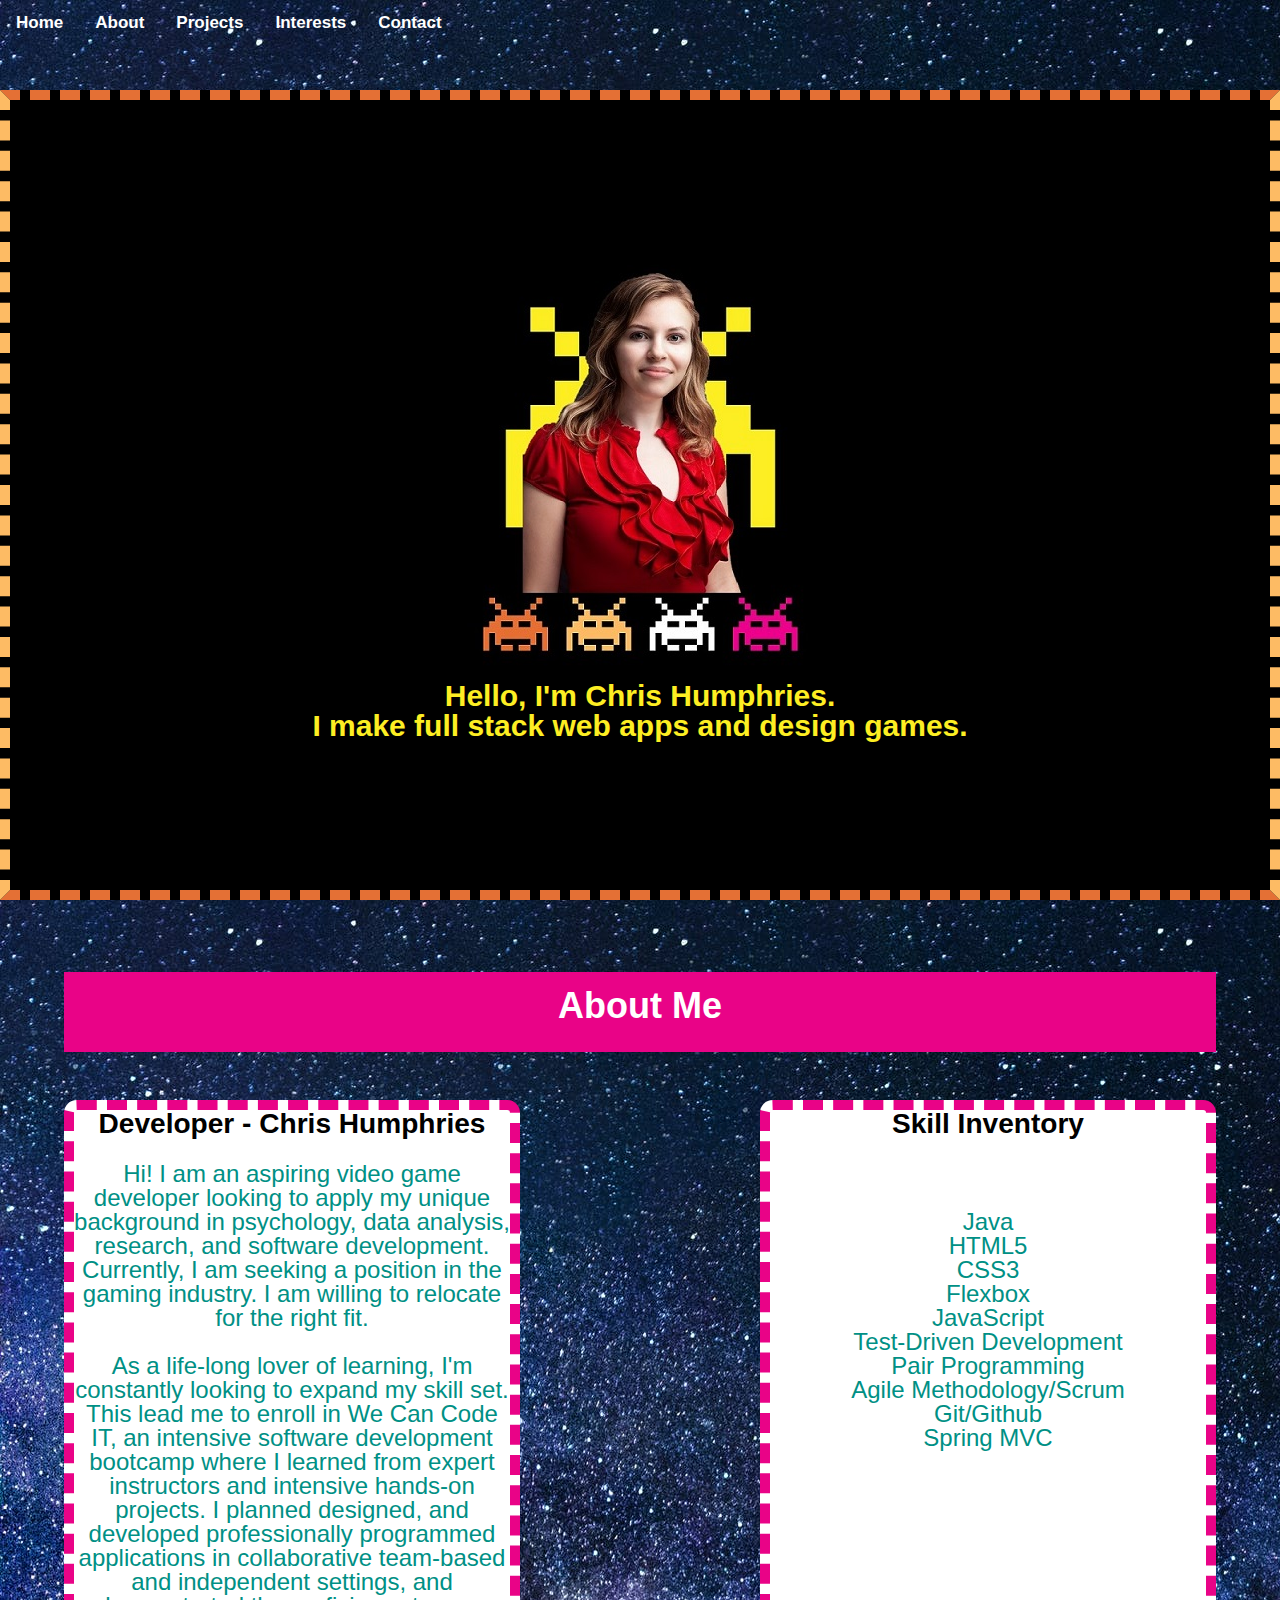
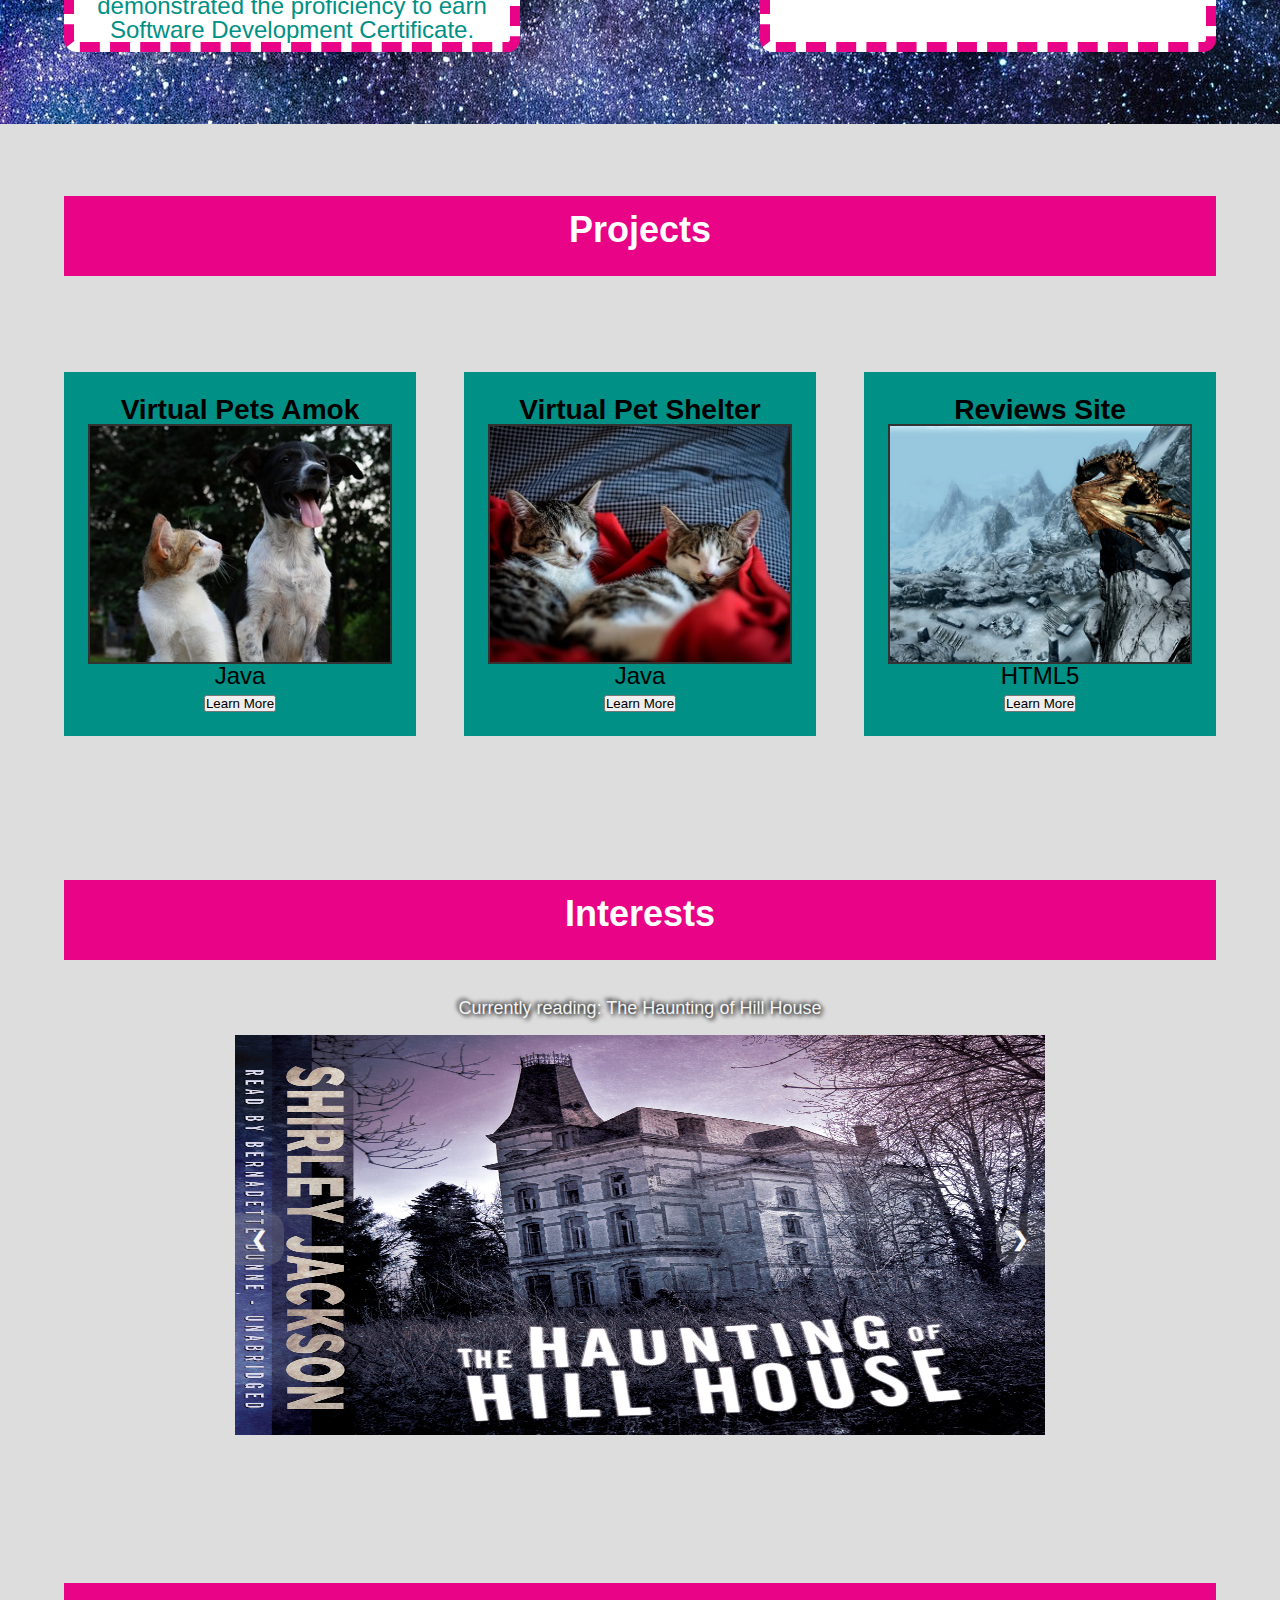
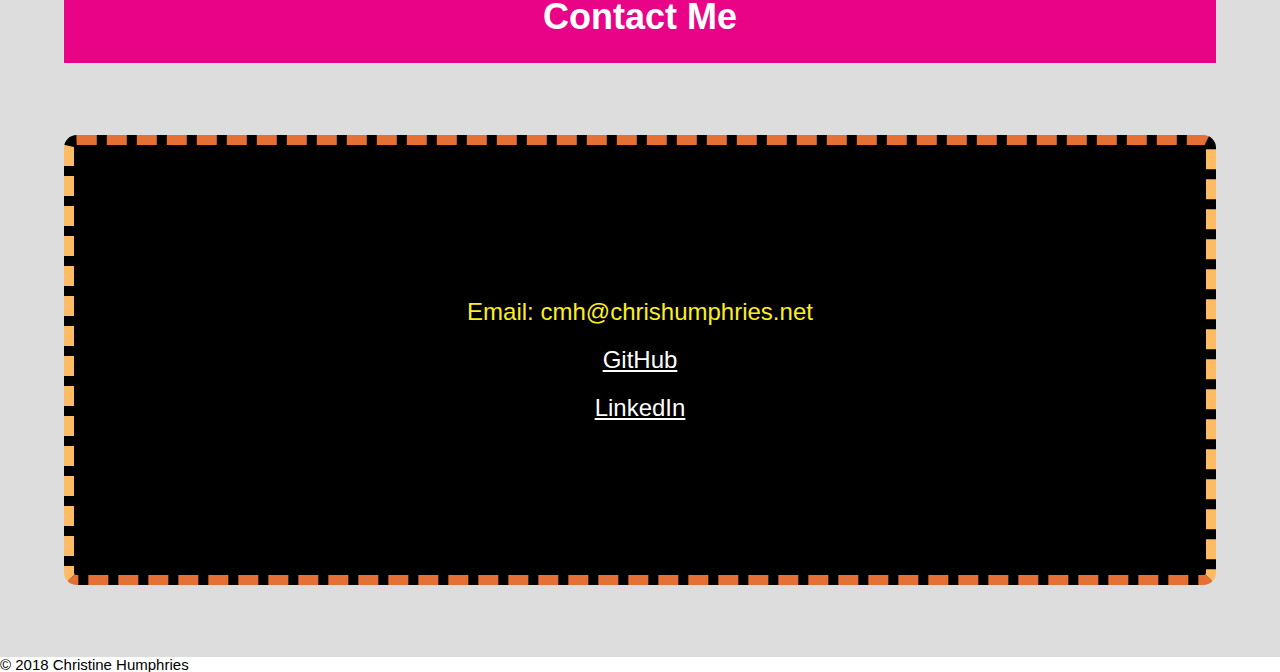
==== index.html @ 4d966447 "updates" ====
<!DOCTYPE html>
<html lang="en">

<head>

    <title>Chris Humphries Portfolio</title>

    <link rel="stylesheet" type="text/css" href="./style.css">
</head>

<body>
    <div class="container">
        <header>
            <img src="webpage/headshot.jpg">
            <h1>Hello, I'm Chris Humphries.</h1>
            <h1>I make full stack web apps and design games.</h1>
        </header>

        <main>

            <a name="aboutLink" /></a>
            <section id="aboutMe">
                <h2>About Me</h2>
                <div id="aboutGrid">
                    <div id="bio">
                        <h3>Developer - Chris Humphries</h3>
                        <br> Hi! I am an aspiring video game developer looking to apply my unique background in psychology, data
                        analysis, research, and software development. Currently, I am seeking a position in the gaming industry.
                        I am willing to relocate for the right fit.

                        <br>
                        <br> As a life-long lover of learning, I'm constantly looking to expand my skill set. This lead me to
                        enroll in We Can Code IT, an intensive software development bootcamp where I learned from expert
                        instructors and intensive hands-on projects. I planned designed, and developed professionally programmed
                        applications in collaborative team-based and independent settings, and demonstrated the proficiency
                        to earn Software Development Certificate.

                    </div>
                    <div id="currentSkills">
                        <h3>Skill Inventory</h3>

                        <br>
                        <br>
                        <br> Java
                        <br> HTML5
                        <br> CSS3
                        <br> Flexbox
                        <br> JavaScript
                        <br> Test-Driven Development
                        <br> Pair Programming
                        <br> Agile Methodology/Scrum
                        <br> Git/Github
                        <br> Spring MVC
                    </div>
                    

            </section>

            <a name="projectLink" /></a>
            <section id="myProjects">
                <h2>Projects</h2>
                <div id="projects">

                    <article>
                        <h3>Virtual Pets Amok</h3>
                        <img src="webpage/animals.jpg">
                        <span>Java</span>
                        <a href="https://github.com/cmhumphries7/virtual-pets-amok" target="_blank">
                            <button>Learn More</button>
                        </a>
                    </article>

                    <article>
                        <h3>Virtual Pet Shelter</h3>
                        <img src="webpage/cats.jpeg">
                        <span>Java</span>
                        <a href="https://github.com/cmhumphries7/virtual-pet-shelter" target="_blank">
                            <button>Learn More</button>
                        </a>
                    </article>

                    <article>
                        <h3>Reviews Site</h3>
                        <img src="webpage/dragon.png">
                        <span>HTML5</span>
                        <a href="https://github.com/cmhumphries7/reviews-site" target="_blank">
                            <button>Learn More</button>
                        </a>
                    </article>

                </div>
            </section>

            <a name="interestsLink" /></a>
            <section id="interests">
                <h2>Interests</h2>


                <div class="carousel-container">
                    <div id="carousel-frame"></div>


                    <!-- wrapper for slides -->
                    <div class="carouselImages">
                        <img src="webpage/reading.jpg">

                        <div class="text">Currently reading: The Haunting of Hill House
                        </div>

                    </div>

                    <div class="carouselImages">
                        <img src="webpage/playing.png">
                        <div class="text">Currently playing: Life is Strange
                        </div>
                    </div>

                    <div class="carouselImages">
                        <img src="webpage/coding.png">
                        <div class="text">Currently learning: Java, JavaScript, HTML5, and CSS
                        </div>
                    </div>

                    <a id="carousel-prev">&#10094;</a>
                    <a id="carousel-next">&#10095;</a>
                </div>

            </section>

            <a name="contactLink" /></a>
            <section id="contacts">
                <h2>Contact Me</h2>
                <div id="contact">
                    Email: cmh@chrishumphries.net
                    <br>
                    <br>
                    <a href="https://github.com/cmhumphries7">GitHub</a>
                    <br>
                    <a href="https://www.linkedin.com/in/christine-humphries/">LinkedIn</a>
                </div>
            </section>

        </main>

        <nav id="mainNav">
            <a href="#homeLink" class="active">Home</a>
            <a href="#aboutLink">About</a>
            <a href="#projectLink">Projects</a>
            <a href="#interestsLink">Interests</a>
            <a href="#contactLink">Contact</a>
            <a href="javascript:void(0);" class="icon" onclick="myFunction()">
                <i class="bars"></i>
            </a>
        </nav>

        <footer>

            <p> &copy 2018 Christine Humphries </p>
        </footer>


        </div>

        <script src='script.js'></script>

</body>

</html>
---- style.css ----
*{
    font-family: arial, sans-serif;
    padding: 0;
    margin: 0;
    line-height: 1em;
    
    box-sizing: border-box;
}

@font-face {
    font-family: PressStart2P;
    src: url(/fonts/PressStart2P.ttf);
}

.container {
    font-size: 15px;
    margin-top: 10vh;
    overflow-x: hidden;
    
}
header {
    background: black;
    height:90vh;
	
    color: #FDEE23;
    text-align: center;
    border-style: dashed;
    border-width: 10px;
    border-color: #E47035 #FDBB64;

    display:flex;
    flex-direction: column;
    justify-content: center;
    align-items: center;
}

@media screen and (max-width: 600px) {
    .topnav a:not(:first-child) {display: none;}
    .topnav a.icon {
        float: right;
        display: block;
    }
}

@media screen and (max-width: 600px) {
    .topnav.responsive {position: relative;}
    .topnav.responsive a.icon {
      position: absolute;
      right: 0;
      top: 0;
    }
    .topnav.responsive a {
      float: none;
      display: block;
      text-align: left;
    }

}


h1 {
    color: #FDEE23;
    text-align: center;
}



 h2 {
     background:#E90387;
    color: white;
    font-family: url(/fonts/PressStart2P.ttf);
    height: 5rem;
    width: 100vw;
    margin: 2rem auto;
    padding: 1rem 2rem;
    text-align: center;
}

h3 {
    text-align: center;
    color: #000;
}

.main {
    margin-top: 30px;
}

main section:nth-child(odd) {
    background-image: url("webpage/sky.jpeg");
    background-repeat: repeat-x;
    overflow: hidden;
}

main section:nth-child(even) {
    background: #ddd;
}

section {
    width: 100vw;
    min-height: 60vh;
    padding-top: 8vh;
    padding-bottom: 8vh;
    font-size: 1.5rem;
}

section > * {
    width: 90%;
	margin: 0 auto;
}

#aboutMe {
    display:flex;
    flex-direction: column;
    align-items: center;
    background-image: url("webpage/sky.jpeg");
    background-repeat: repeat-x;
    overflow: hidden;
}

#aboutGrid {
    display: grid;
    grid-template-columns: repeat(2, 1fr);
    grid-column-gap: 10em;
    margin-top: 2em;
}


#bio, #currentSkills {
    background-color: #ffffff;
    border: 10px dashed #E90387;
    color: #009085;
    border-radius: 1vw;
    text-align: center;
}

#myProjects {
    display: flex;
    flex-direction: column;
    align-items: center;
}  

#projects {
    display:grid;
    grid-template-columns: repeat(3, 1fr);
    grid-template-rows: auto;
    grid-column-gap: 2em;
    margin-top: 4em;

    position: relative;
    text-align: center;
}

#projects article {
    display: flex;
    flex-direction: column;
    align-items: center;
    background: #009085;
    padding: 1em;
} 

#projects article img {
    width: 100%;
    height: 15rem;
    object-fit: cover;
    border: 2px solid #333;
    opacity: 1;
}

#projects article h3 {
    top: -2em;
    left: 3em;
}

/* #projects article h3,
#projects article span, 
#projects article button {
    opacity: 0;
    
}  

#projects article:hover h3, span, button {
    opacity: 1;
    color: white;
   }

#projects * {
    transition: 0.5s;
}

#projects article:hover img {
    opacity: 0.3;
}

#project article:hover h3 {
    position: absolute;
    left:50%;
    top: -2em;


}*/
    

/* #projects button {
    display: inline-block;
}

    




#projects article h3, span, button {
   text-align: center;
}



#projects article:hover img {
     opacity: 0.3;
 }
 
#projects article:hover h3, span, button {
     opacity: 1;
     color: white;
    } */


    
#interests {
    display: flex;
    flex-direction: column;
    align-items: center;
}

.carousel-container {
    position: relative;
    max-width: 90vh;
    width: 80%;
    margin-top: 3vh;
    padding-top: 3rem;
}

.carousel-container img {
    width: 100%;
    height: 25rem;
    object-fit: fill;
}

.carouselImages {
    display: none;
}

#carousel-prev, #carousel-next {
    cursor: pointer;
    position: absolute;
    top: 50%;
    width: auto;
    padding: 16px;
    color: whitesmoke;
    background-color: rgba(137, 140, 141, 0.3);
    font-weight: bold;
    font-size: 20px;
    transition: 0.6s ease;
    
}

#carousel-prev {
    left: 0;
    border-radius: 0 1.8vh 1.8vh 0;
}

#carousel-next {
    right: 0;
    border-radius: 1.8vh 0 0 1.8vh;
}

#carousel-prev:hover, #carousel-next:hover {
    background-color: #5BE5C6;
}

.text {
    color: whitesmoke;
    font-size: 18px;
    padding: 8px 12px;
    position: absolute;
    top: 4px;
    width: 100%;
    text-align: center;
    text-shadow: 2px 2px 4px #000, -2px -2px 4px #000;
}



#contact {
    background-color: black;
    border-style: dashed;
    border-width: 10px;
    border-color: #E47035 #FDBB64;
    color: #FDEE23;;
    border-radius: 1vw;
    text-align: center;
    margin-top: 3em;

    padding: 1em;
    position: relative;
    height: 50vh;
    
    display: flex;
    flex-direction: column;
    justify-content: center;
    align-items: center;
    
    overflow: hidden; 
}



#contact a {
    color:white;
}

#mainNav {
    display: block;
    background-image: url("webpage/sky.jpeg");
    background-repeat: repeat-x;
    overflow: hidden;
    position: fixed;
    top: 0;
    height: 10vh;
    width: 100%;
}

#mainNav  a {
    float: left;
    display: block;
    color: white;
    text-align: center;
    padding: 14px 16px;
    text-decoration: none;
    font-weight: bold;
    font-size: 17px;
}

#mainNav::before:hover {
    background-color: #FDEE23;;
    color: black;
}

#mainNav.open::before {
    content: 'HIDE MENU';
    display: flex;
    justify-content: center;
    align-items: center; 
    background-color: #000;
}

#mainNav.open a {
    display: flex;
    justify-content: center;
    align-items: center;
    height: 3rem;
    background: #000;
}

#mainNav ::selection {
    color: inherit;
    background: transparent;
}

/* 
#mainNav  a:hover {
    background-color: #FDEE23;;
    color: black;
}

#mainNav  .icon {
    display: none;
} */
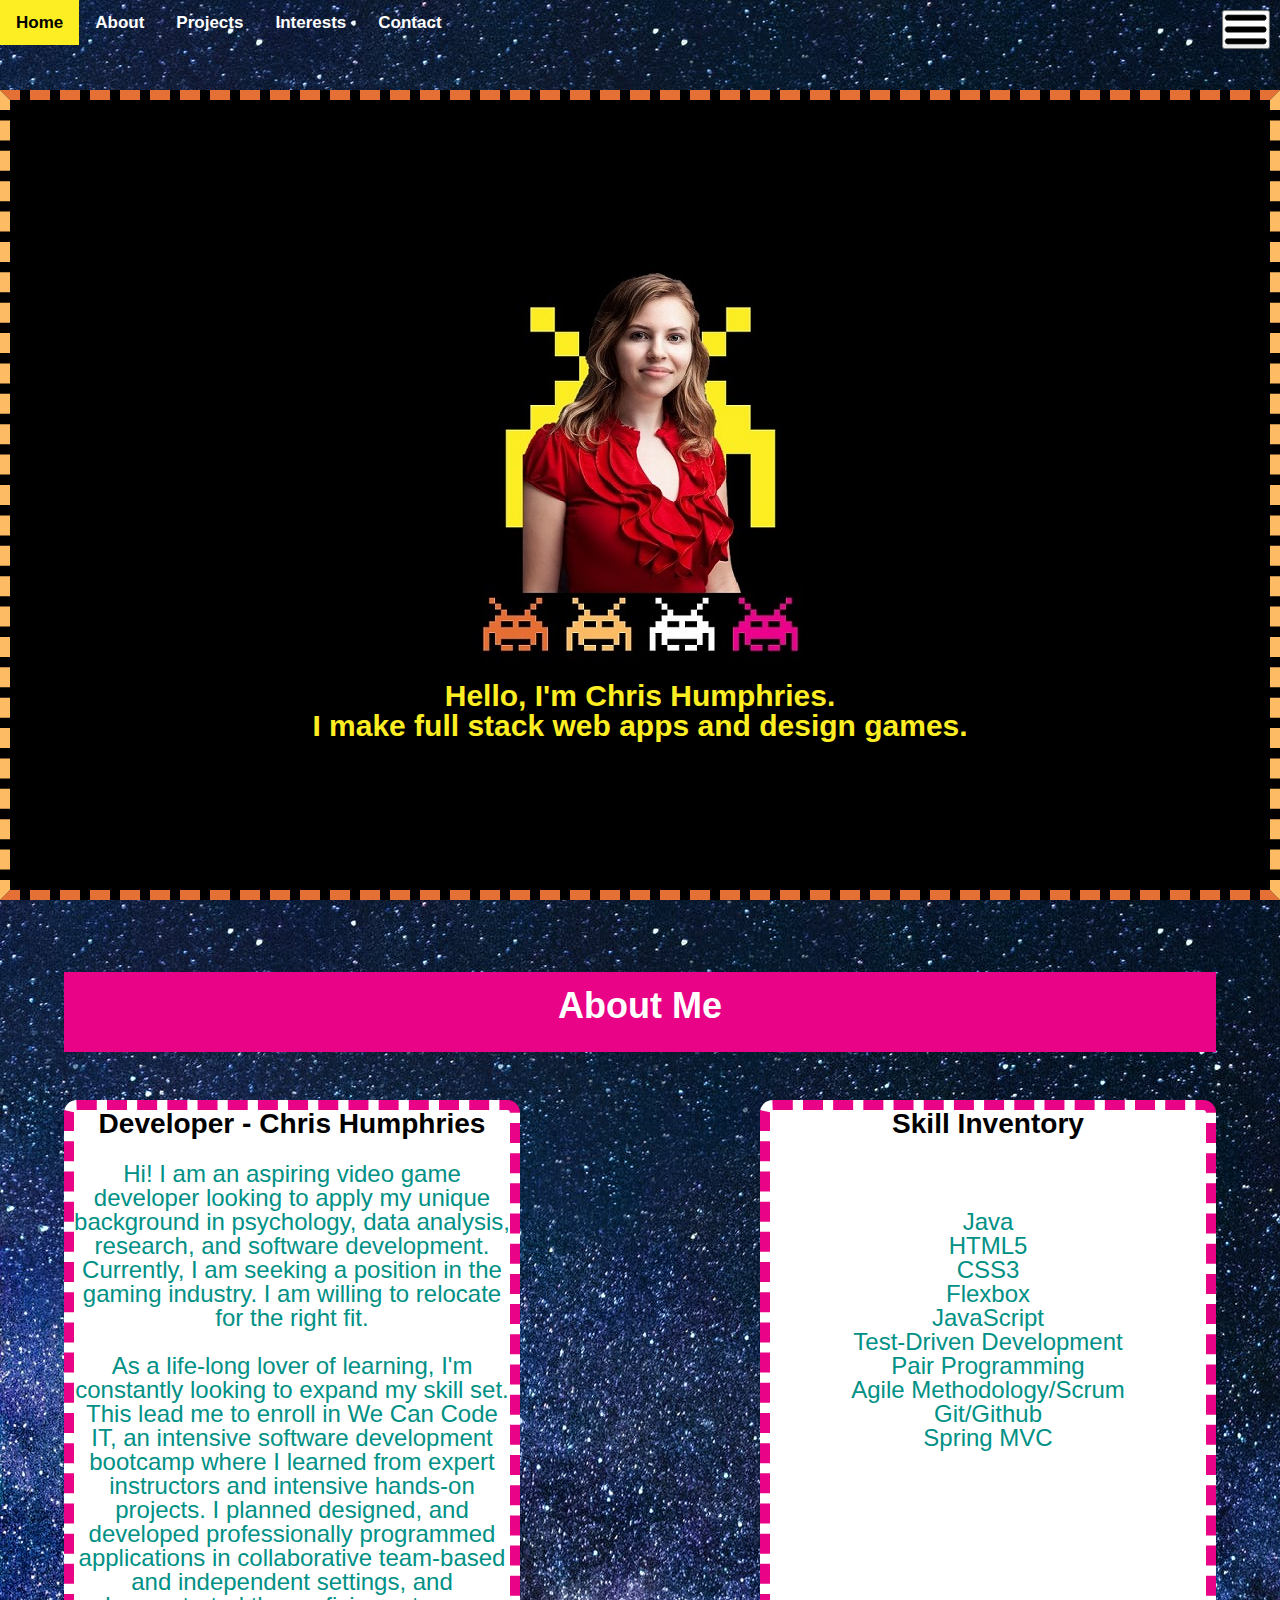
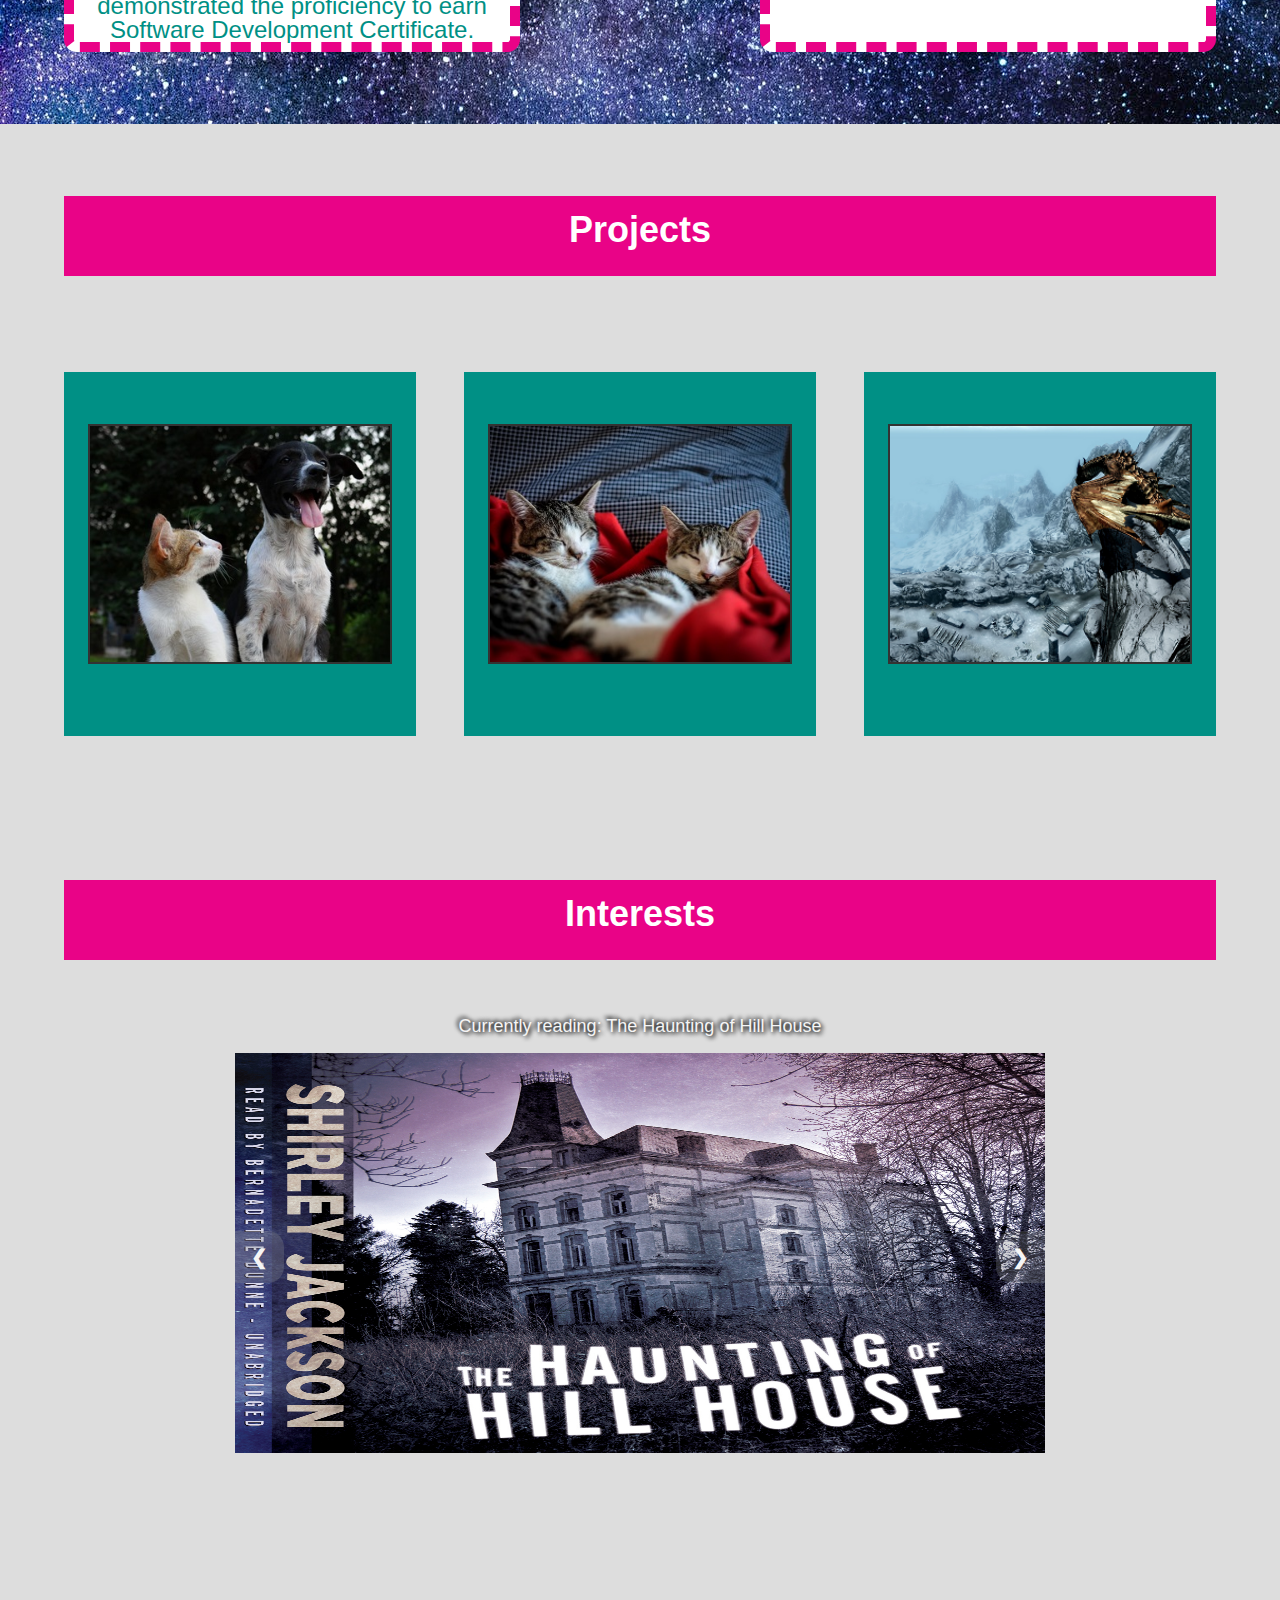
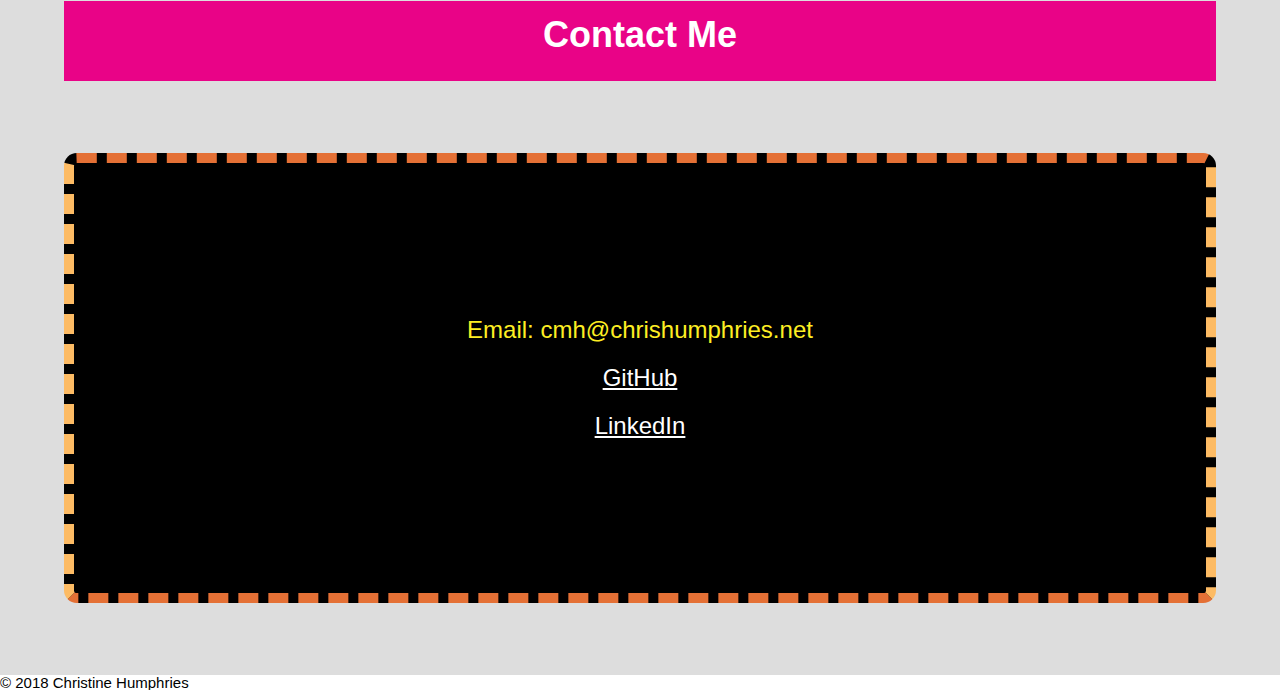
==== commit 8d3ccfcb: "updates to nav" ====
--- a/index.html
+++ b/index.html
@@ -6,10 +6,12 @@
     <title>Chris Humphries Portfolio</title>
 
     <link rel="stylesheet" type="text/css" href="./style.css">
+    
 </head>
 
 <body>
     <div class="container">
+        <a name="homeLink" /></a>
         <header>
             <img src="webpage/headshot.jpg">
             <h1>Hello, I'm Chris Humphries.</h1>
@@ -52,7 +54,7 @@
                         <br> Git/Github
                         <br> Spring MVC
                     </div>
-                    
+
 
             </section>
 
@@ -142,26 +144,46 @@
 
         </main>
 
-        <nav id="mainNav">
-            <a href="#homeLink" class="active">Home</a>
-            <a href="#aboutLink">About</a>
-            <a href="#projectLink">Projects</a>
-            <a href="#interestsLink">Interests</a>
-            <a href="#contactLink">Contact</a>
-            <a href="javascript:void(0);" class="icon" onclick="myFunction()">
-                <i class="bars"></i>
-            </a>
-        </nav>
+        <div id="navContainer">
+            <div>
+                <nav id="mainNav">
+                    <div id="navHome">
+                        <a href="#homeLink" class="active">Home</a>
+                    </div>
+                    <div id="navAboutMe">
+                        <a href="#aboutLink">About</a>
+                    </div>
+                    <div id="navProjects">
+                        <a href="#projectLink">Projects</a>
+                    </div>
+                    <div id="navInterests">
+                        <a href="#interestsLink">Interests</a>
+                    </div>
+                    <div id="navContact">
+                        <a href="#contactLink">Contact</a>
+                    </div>
+
+                    <div id="navToggleContainer">
+                        <button id="navToggleButton">
+                            <img src="webpage/dropdown.png" alt="dropdown">
+                        </button>
+                    </div>
+            </div>
+            </nav>
+        </div>
+
 
         <footer>
 
             <p> &copy 2018 Christine Humphries </p>
+            
         </footer>
 
 
         </div>
 
-        <script src='script.js'></script>
+        <script src="java/jquery-3.3.1.js"></script>
+        <script src="java/script.js"></script>
 
 </body>
 
--- a/style.css
+++ b/style.css
@@ -166,12 +166,8 @@
     opacity: 1;
 }
 
-#projects article h3 {
-    top: -2em;
-    left: 3em;
-}
-
-/* #projects article h3,
+
+#projects article h3,
 #projects article span, 
 #projects article button {
     opacity: 0;
@@ -181,7 +177,18 @@
 #projects article:hover h3, span, button {
     opacity: 1;
     color: white;
-   }
+}
+ #projects article:hover h3 {
+     padding-bottom: .5em;
+     }
+                
+#projects article:hover span {
+    padding-top: .5em;
+                    
+    } 
+ #projects article:hover button {
+    padding-top: .25em;
+    } 
 
 #projects * {
     transition: 0.5s;
@@ -189,40 +196,7 @@
 
 #projects article:hover img {
     opacity: 0.3;
-}
-
-#project article:hover h3 {
-    position: absolute;
-    left:50%;
-    top: -2em;
-
-
-}*/
-    
-
-/* #projects button {
-    display: inline-block;
-}
-
-    
-
-
-
-
-#projects article h3, span, button {
-   text-align: center;
-}
-
-
-
-#projects article:hover img {
-     opacity: 0.3;
- }
- 
-#projects article:hover h3, span, button {
-     opacity: 1;
-     color: white;
-    } */
+} 
 
 
     
@@ -236,7 +210,7 @@
     position: relative;
     max-width: 90vh;
     width: 80%;
-    margin-top: 3vh;
+    margin-top: 5vh;
     padding-top: 3rem;
 }
 
@@ -319,15 +293,20 @@
     color:white;
 }
 
-#mainNav {
-    display: block;
-    background-image: url("webpage/sky.jpeg");
-    background-repeat: repeat-x;
-    overflow: hidden;
+#navContainer {
+    display: grid;
     position: fixed;
     top: 0;
     height: 10vh;
     width: 100%;
+    background-image: url("webpage/sky.jpeg");
+    background-repeat: repeat-x;
+    overflow: hidden;
+}
+
+#main-nav{
+    display: block;
+    justify-content: space-between;
 }
 
 #mainNav  a {
@@ -339,44 +318,24 @@
     text-decoration: none;
     font-weight: bold;
     font-size: 17px;
-}
-
-#mainNav::before:hover {
+   
+}
+
+#mainNav a:hover {
     background-color: #FDEE23;;
     color: black;
 }
 
-#mainNav.open::before {
-    content: 'HIDE MENU';
-    display: flex;
-    justify-content: center;
-    align-items: center; 
-    background-color: #000;
-}
-
-#mainNav.open a {
-    display: flex;
-    justify-content: center;
-    align-items: center;
-    height: 3rem;
-    background: #000;
-}
-
-#mainNav ::selection {
-    color: inherit;
-    background: transparent;
-}
-
-/* 
-#mainNav  a:hover {
-    background-color: #FDEE23;;
-    color: black;
-}
-
-#mainNav  .icon {
-    display: none;
-} */
-
+ #navToggleContainer{
+    display: flex;
+    flex-direction: row-reverse;
+    
+}
+
+#navToggleButton{
+    margin-right: 10px;
+    margin-top:10px;
+} 
 
 
 
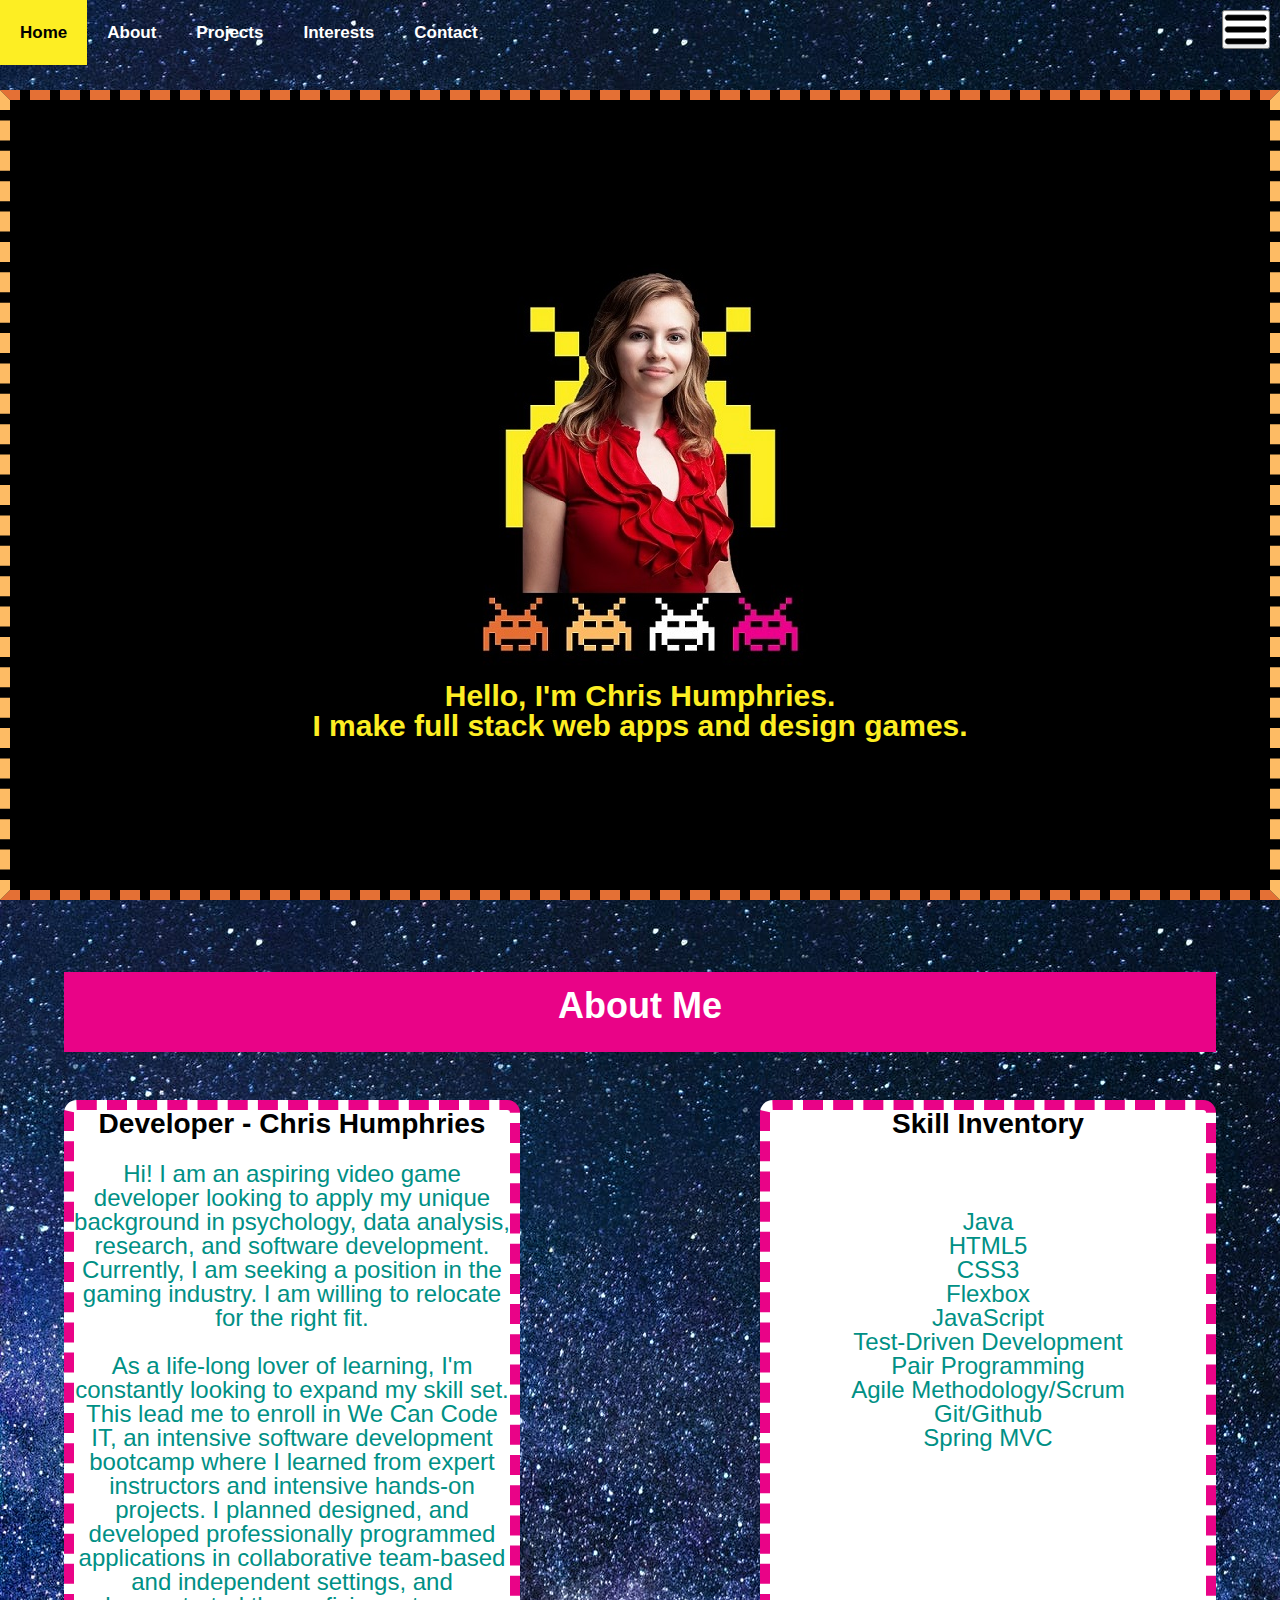
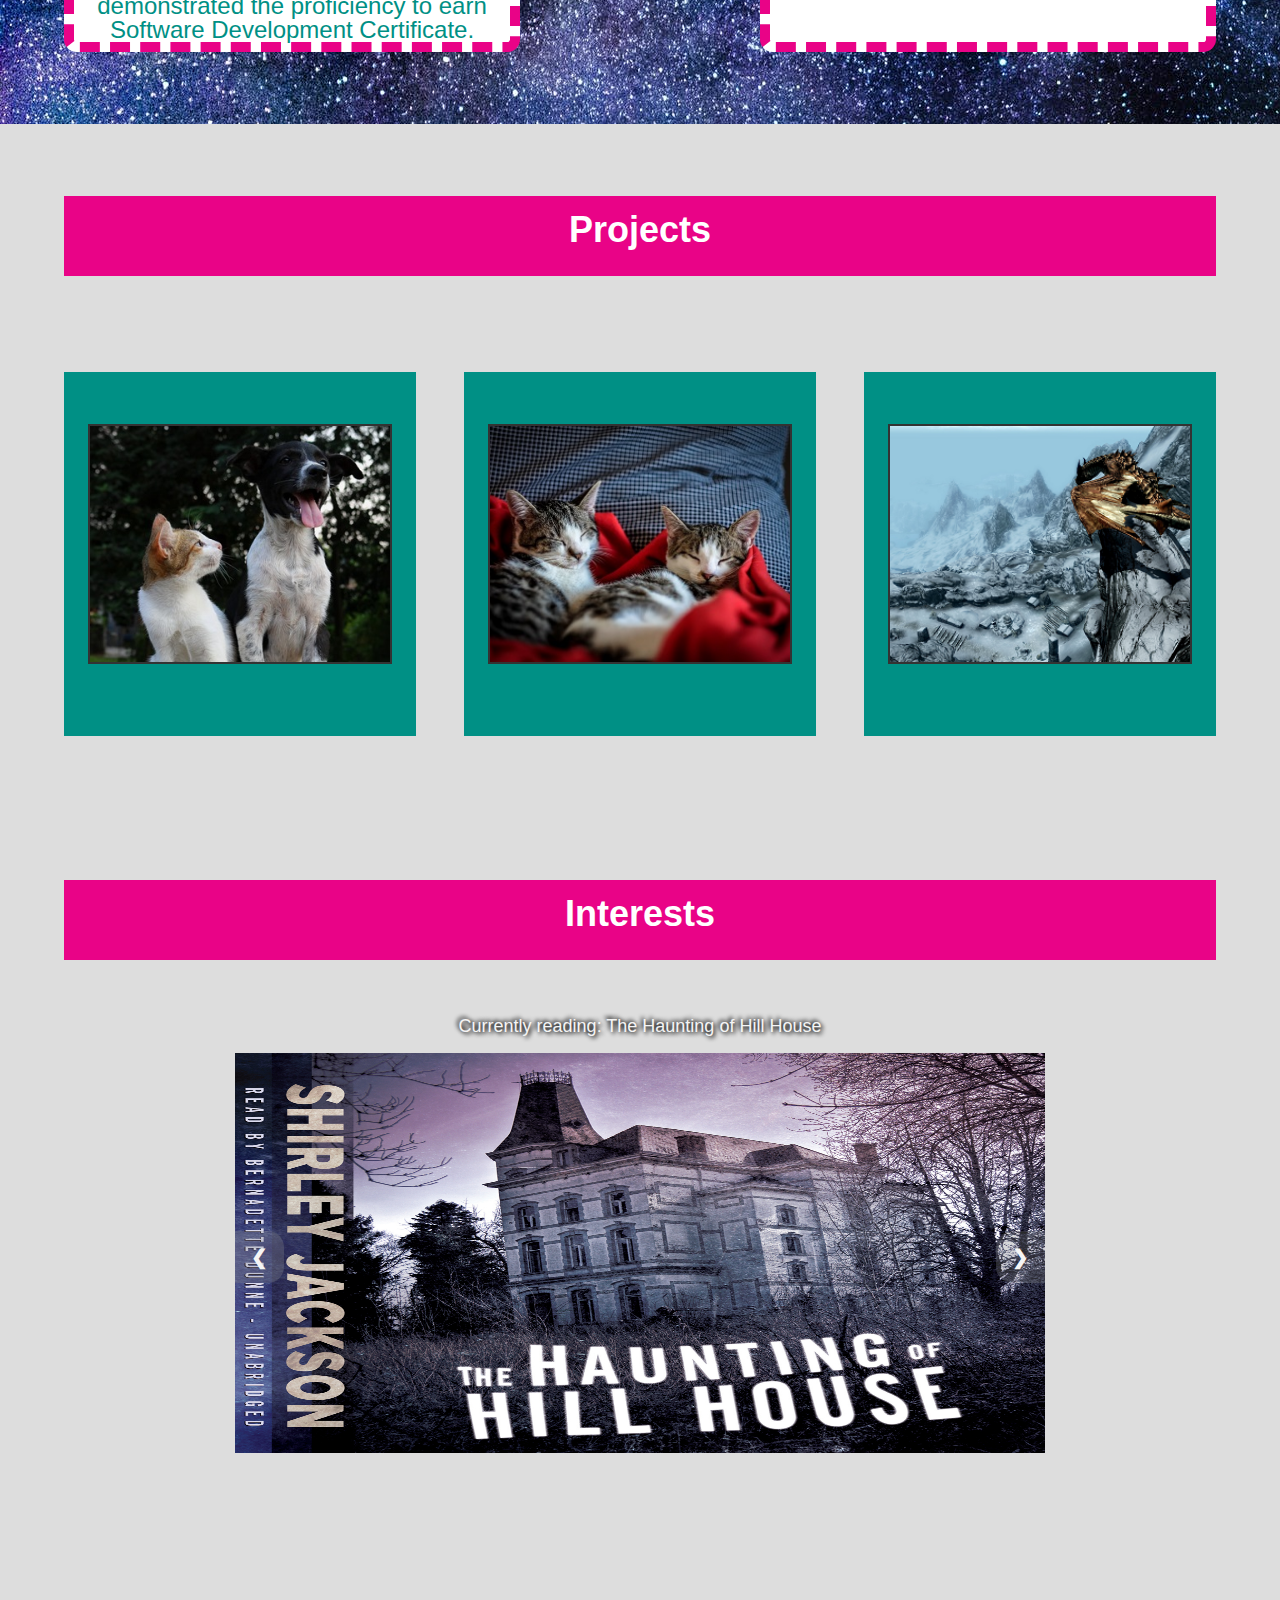
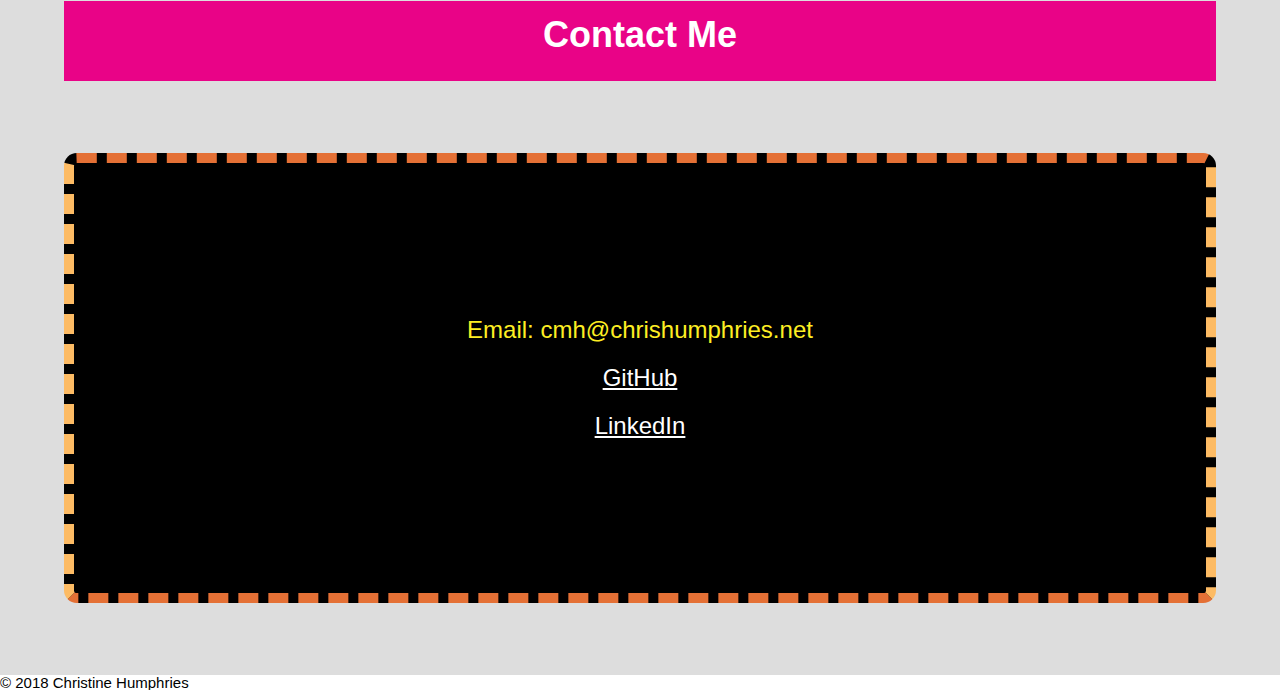
==== commit dbcac839: "updates to nav" ====
--- a/index.html
+++ b/index.html
@@ -6,7 +6,7 @@
     <title>Chris Humphries Portfolio</title>
 
     <link rel="stylesheet" type="text/css" href="./style.css">
-    
+
 </head>
 
 <body>
@@ -163,20 +163,20 @@
                         <a href="#contactLink">Contact</a>
                     </div>
 
-                    <div id="navToggleContainer">
-                        <button id="navToggleButton">
-                            <img src="webpage/dropdown.png" alt="dropdown">
-                        </button>
-                    </div>
+                </nav>
+                <div id="navToggleContainer">
+                    <button id="navToggleButton">
+                        <img src="webpage/dropdown.png" alt="dropdown">
+                    </button>
+                </div>
             </div>
-            </nav>
         </div>
 
 
         <footer>
 
             <p> &copy 2018 Christine Humphries </p>
-            
+
         </footer>
 
 
--- a/style.css
+++ b/style.css
@@ -314,7 +314,7 @@
     display: block;
     color: white;
     text-align: center;
-    padding: 14px 16px;
+    padding: 24px 20px;
     text-decoration: none;
     font-weight: bold;
     font-size: 17px;
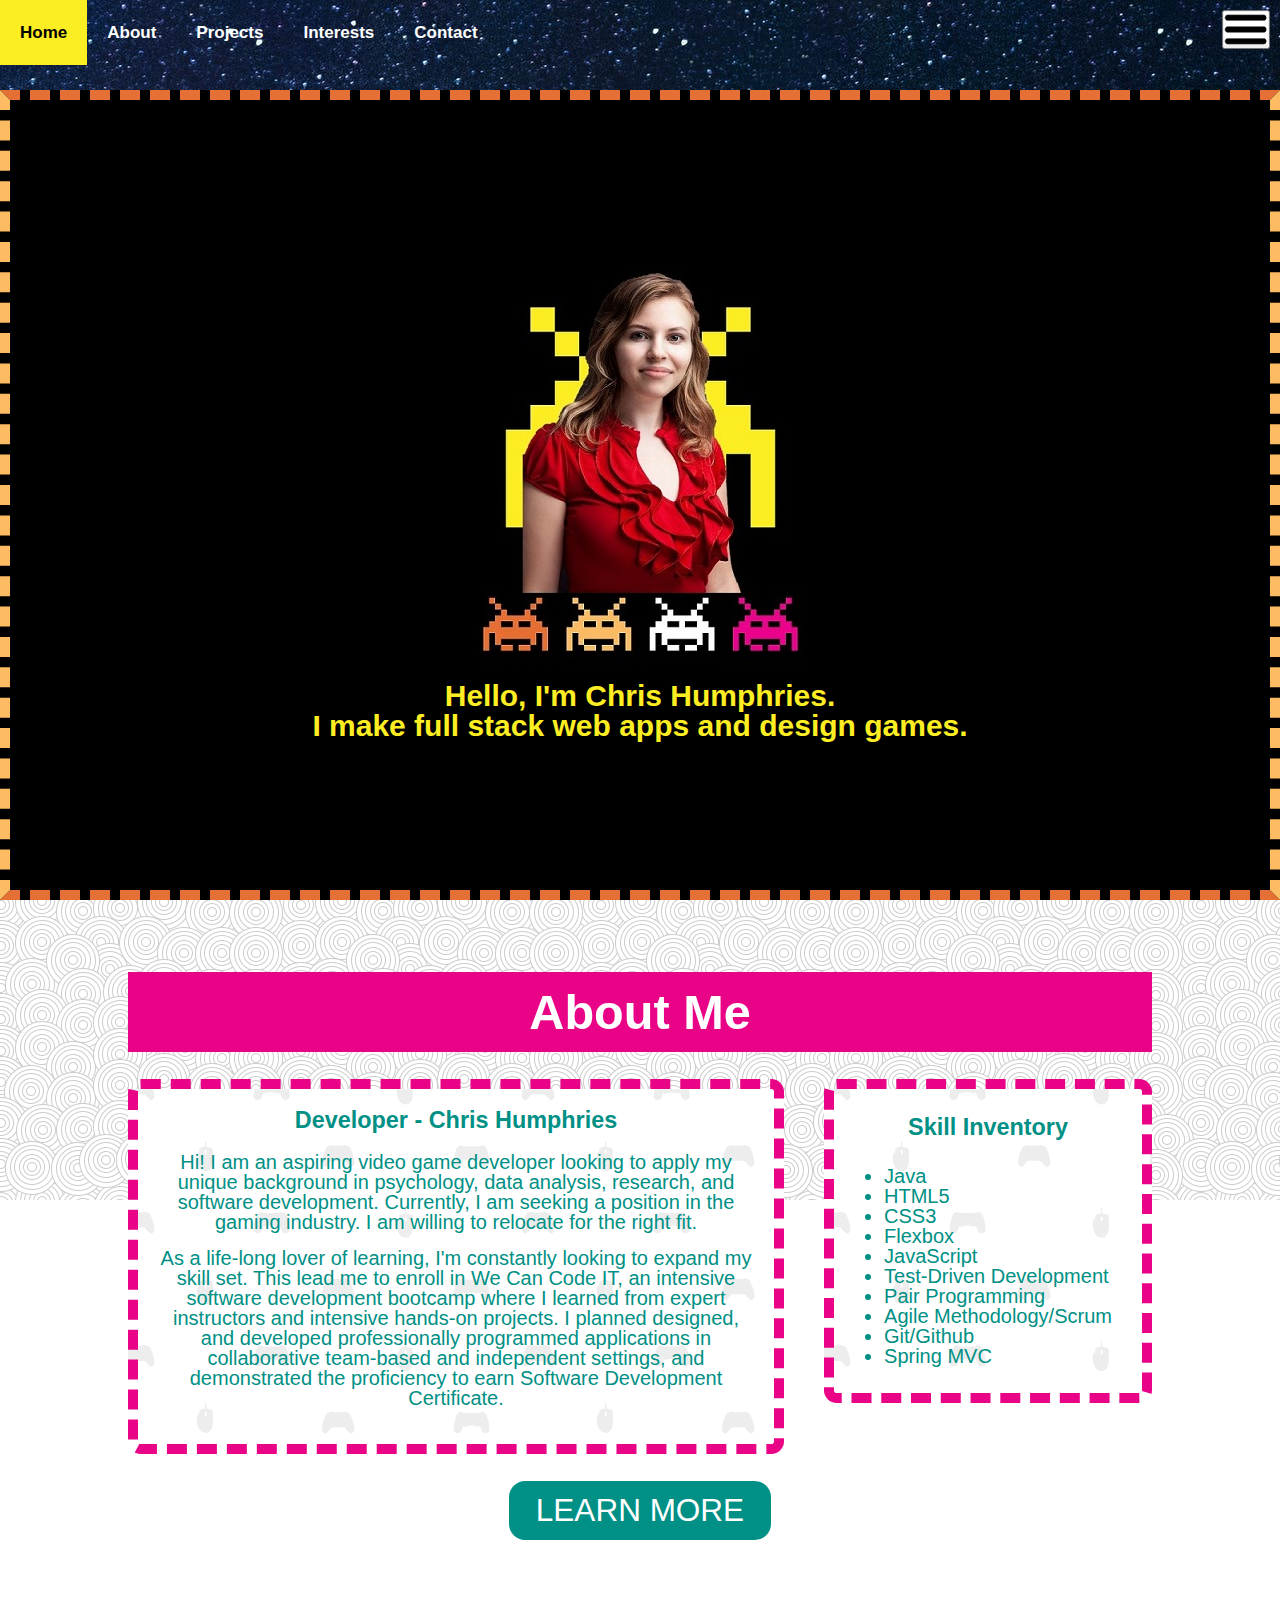
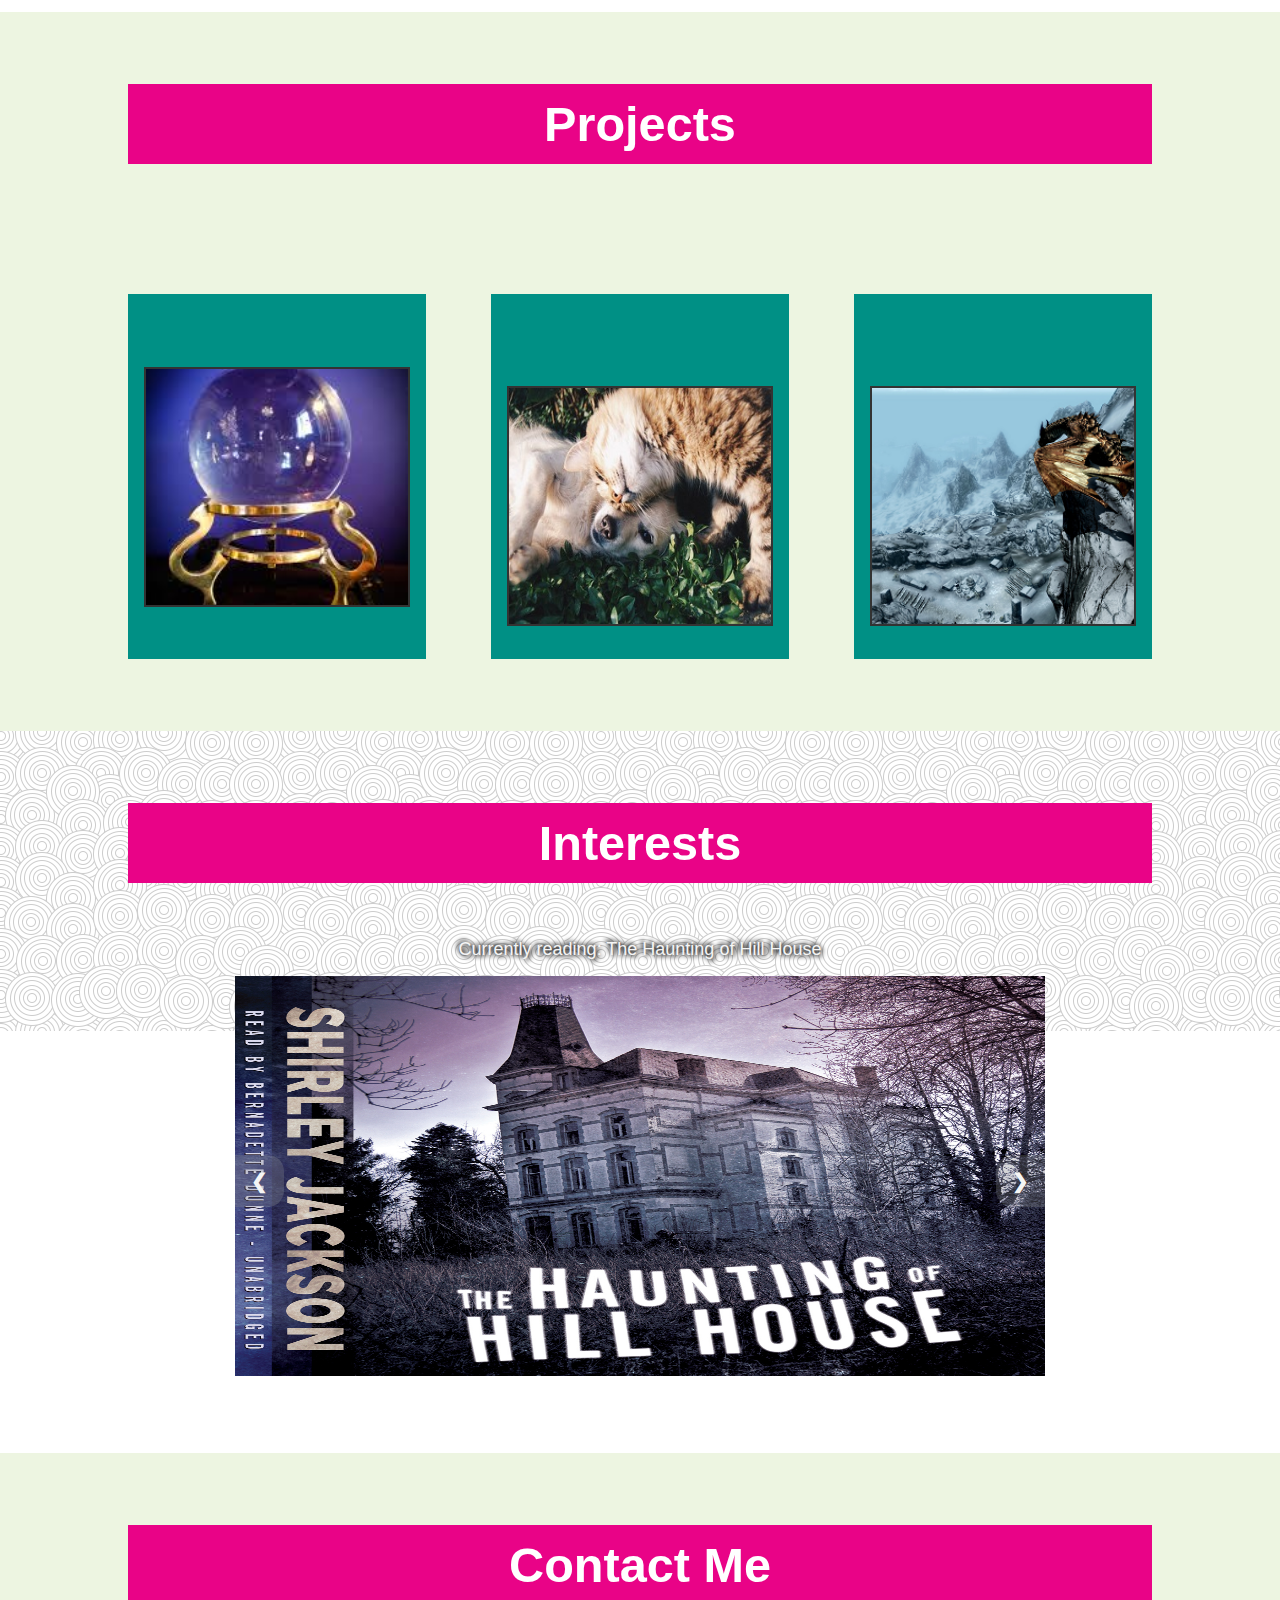
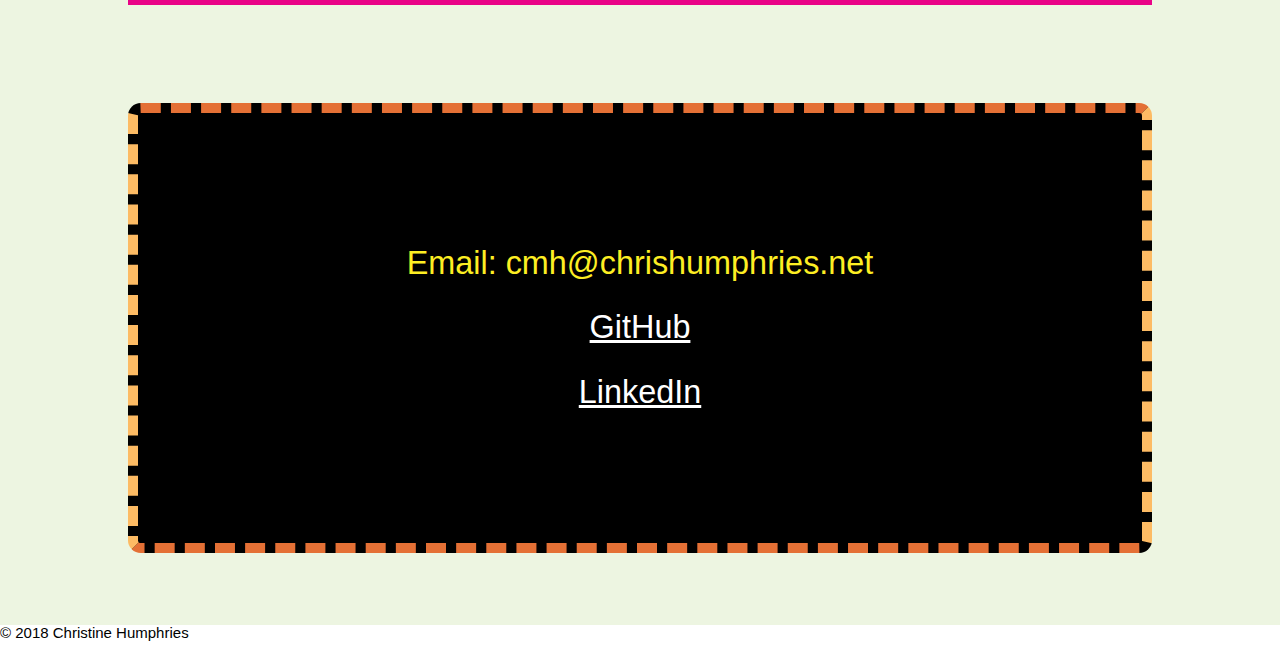
==== commit e70f7150: "js updated" ====
--- a/index.html
+++ b/index.html
@@ -7,12 +7,12 @@
 
     <link rel="stylesheet" type="text/css" href="./style.css">
 
+
 </head>
 
 <body>
     <div class="container">
-        <a name="homeLink" /></a>
-        <header>
+        <header id="home">
             <img src="webpage/headshot.jpg">
             <h1>Hello, I'm Chris Humphries.</h1>
             <h1>I make full stack web apps and design games.</h1>
@@ -20,80 +20,150 @@
 
         <main>
 
-            <a name="aboutLink" /></a>
-            <section id="aboutMe">
+            <section id="aboutMeSection">
                 <h2>About Me</h2>
-                <div id="aboutGrid">
+                <div id="aboutMeGrid">
                     <div id="bio">
                         <h3>Developer - Chris Humphries</h3>
-                        <br> Hi! I am an aspiring video game developer looking to apply my unique background in psychology, data
-                        analysis, research, and software development. Currently, I am seeking a position in the gaming industry.
-                        I am willing to relocate for the right fit.
-
                         <br>
-                        <br> As a life-long lover of learning, I'm constantly looking to expand my skill set. This lead me to
-                        enroll in We Can Code IT, an intensive software development bootcamp where I learned from expert
-                        instructors and intensive hands-on projects. I planned designed, and developed professionally programmed
-                        applications in collaborative team-based and independent settings, and demonstrated the proficiency
-                        to earn Software Development Certificate.
-
-                    </div>
+                        <p> Hi! I am an aspiring video game developer looking to apply my unique background in psychology, data
+                            analysis, research, and software development. Currently, I am seeking a position in the gaming
+                            industry. I am willing to relocate for the right fit.
+
+                        </p>
+                        <p> As a life-long lover of learning, I'm constantly looking to expand my skill set. This lead me to
+                            enroll in We Can Code IT, an intensive software development bootcamp where I learned from expert
+                            instructors and intensive hands-on projects. I planned designed, and developed professionally
+                            programmed applications in collaborative team-based and independent settings, and demonstrated
+                            the proficiency to earn Software Development Certificate.
+                        </p>
+                    </div>
+
+
+
+
                     <div id="currentSkills">
-                        <h3>Skill Inventory</h3>
-
-                        <br>
-                        <br>
-                        <br> Java
-                        <br> HTML5
-                        <br> CSS3
-                        <br> Flexbox
-                        <br> JavaScript
-                        <br> Test-Driven Development
-                        <br> Pair Programming
-                        <br> Agile Methodology/Scrum
-                        <br> Git/Github
-                        <br> Spring MVC
-                    </div>
-
-
-            </section>
-
-            <a name="projectLink" /></a>
+                        <div id="skills">
+                            <h3>Skill Inventory</h3>
+
+
+                            <ul>
+                                <li> Java</li>
+                                <li> HTML5</li>
+                                <li> CSS3</li>
+                                <li> Flexbox</li>
+                                <li> JavaScript</li>
+                                <li>Test-Driven Development</li>
+                                <li>Pair Programming</li>
+                                <li>Agile Methodology/Scrum</li>
+                                <li>Git/Github</li>
+                                <li>Spring MVC</li>
+
+                            </ul>
+
+                        </div>
+                    </div>
+                </div>
+
+                <!-- add model -->
+                <div id="learnMoreButton">
+                    <div id="modal-trigger">
+                        <span>LEARN MORE</span>
+                    </div>
+                </div>
+            </section>
+
+
             <section id="myProjects">
                 <h2>Projects</h2>
                 <div id="projects">
 
-                    <article>
+                    <article id="fortune">
+                        <h3>Fortune Teller</h3>
+                        <img src="webpage/future.jpg">
+                        <button id="modalBtn" class="button">Learn More</button>
+                        <div id="simpleModal" class="modal">
+                            <div class="modal-content">
+                                <div class="modal-header">
+                                    <span class="closeBtn">&times;</span>
+                                    <h3>Fortune Teller Project</h3>
+                                </div>
+                                <div class="modal-body">
+
+                                    <p>A console application that predicts the user's future depending on user input.
+                                    </p>
+                                    <p>Techology Used:</p>
+
+                                    <p>Java</p>
+                                    <a href="https://github.com/cmhumphries7/FortuneTeller">View on GitHub</a>
+
+                                </div>
+
+                            </div>
+                        </div>
+                    </article>
+
+                    <article id="petsAmok">
                         <h3>Virtual Pets Amok</h3>
-                        <img src="webpage/animals.jpg">
-                        <span>Java</span>
-                        <a href="https://github.com/cmhumphries7/virtual-pets-amok" target="_blank">
-                            <button>Learn More</button>
-                        </a>
+                        <img src="webpage/amok.jpeg">
+                        <button id="modalBtn2" class="button">Learn More</button>
+                        <div id="simpleModal2" class="modal2">
+                            <div class="modal-content">
+                                <div class="modal-header">
+                                    <span class="closeBtn2">&times;</span>
+                                    <h3>Virtual Pets Amok</h3>
+                                </div>
+                                <div class="modal-body">
+
+                                    <p>Develop a console application that allows a user to admit and adopt virtual pets, take
+                                        care of pet needs, and implements a game tick function.</p>
+                                    <p>Techology Used:</p>
+
+                                    <p>Java</p>
+
+                                    <a href="https://github.com/cmhumphries7/virtual-pets-amok">View on GitHub
+                                    </a>
+                                </div>
+
+                            </div>
+                        </div>
+
                     </article>
 
-                    <article>
-                        <h3>Virtual Pet Shelter</h3>
-                        <img src="webpage/cats.jpeg">
-                        <span>Java</span>
-                        <a href="https://github.com/cmhumphries7/virtual-pet-shelter" target="_blank">
-                            <button>Learn More</button>
-                        </a>
+                    <article id="fullStack">
+                        <h3>Full-stack Reviews Site</h3>
+                        <img src="webpage/dragon.png">
+                        <button id="modalBtn3" class="button">Learn More</button>
+                        <div id="simpleModal3" class="modal3">
+                            <div class="modal-content">
+                                <div class="modal-header">
+                                    <span class="closeBtn3">&times;</span>
+                                    <h3>Full-stack Reviews Site</h3>
+                                </div>
+                                <div class="modal-body">
+
+                                    <p>A video game review sites that provides reviews for various categories of games.
+                                    </p>
+                                    <p>Techology Used:</p>
+                                    <p>Java</p>
+                                    <p>Spring MVC</p>
+                                    <p>JPA</p>
+                                    <p>Thymeleaf</p>
+                                    <p>HTML</p>
+                                    <p>CSS/Flexbox/Grid</p>
+
+                                    <a href="https://github.com/cmhumphries7/full-stack-reviews-site">View on GitHub</a>
+                                </div>
+
+                            </div>
+                        </div>
+
                     </article>
 
-                    <article>
-                        <h3>Reviews Site</h3>
-                        <img src="webpage/dragon.png">
-                        <span>HTML5</span>
-                        <a href="https://github.com/cmhumphries7/reviews-site" target="_blank">
-                            <button>Learn More</button>
-                        </a>
-                    </article>
-
-                </div>
-            </section>
-
-            <a name="interestsLink" /></a>
+                </div>
+            </section>
+
+
             <section id="interests">
                 <h2>Interests</h2>
 
@@ -129,7 +199,7 @@
 
             </section>
 
-            <a name="contactLink" /></a>
+
             <section id="contacts">
                 <h2>Contact Me</h2>
                 <div id="contact">
@@ -148,19 +218,19 @@
             <div>
                 <nav id="mainNav">
                     <div id="navHome">
-                        <a href="#homeLink" class="active">Home</a>
+                        <a href="#home" class="active">Home</a>
                     </div>
                     <div id="navAboutMe">
-                        <a href="#aboutLink">About</a>
+                        <a href="#aboutMeSection">About</a>
                     </div>
                     <div id="navProjects">
-                        <a href="#projectLink">Projects</a>
+                        <a href="#myProjects">Projects</a>
                     </div>
                     <div id="navInterests">
-                        <a href="#interestsLink">Interests</a>
+                        <a href="#interests">Interests</a>
                     </div>
                     <div id="navContact">
-                        <a href="#contactLink">Contact</a>
+                        <a href="#contacts">Contact</a>
                     </div>
 
                 </nav>
@@ -178,12 +248,30 @@
             <p> &copy 2018 Christine Humphries </p>
 
         </footer>
-
-
+        <div id="backdrop">
+            <div id="modal">
+                <div id="modalTitle">
+                    <h4>Work Experience</h4>
+                    <a>Close</a>
+                </div>
+                <div id="modal-content">
+                    <p id="modalContent1">Highly motivated software developer, specializing in video game design. Fully trained within an Agile
+                        project framework, practical experience of coding in a full-stack environment, web design, and test-driven
+                        development. Graduate of We Can Code IT, an intensive software development bootcamp.
+                    </p>
+                    <p id="modalContent2">Previously employed as an Anti-Money Laundering Investigator, requiring strong analytical skills, implementing
+                        creative problem solving - often to technical challenges - and collaborating across various teams
+                        and departments to produce timely, well-researched risk analyses. </p>
+                </div>
+            </div>
         </div>
 
-        <script src="java/jquery-3.3.1.js"></script>
-        <script src="java/script.js"></script>
+
+
+    </div>
+
+    <script src="java/jquery-3.3.1.js"></script>
+    <script src="java/script.js"></script>
 
 </body>
 
--- a/style.css
+++ b/style.css
@@ -7,26 +7,35 @@
     box-sizing: border-box;
 }
 
-@font-face {
-    font-family: PressStart2P;
-    src: url(/fonts/PressStart2P.ttf);
-}
+:root {
+    --highlightColor: #FDEE23;
+    --borderColor: #E47035;
+    --borderColor2: #FDBB64; 
+    --headerColor: #E90387;
+    --textColor: #009085;
+}
+
+
 
 .container {
     font-size: 15px;
     margin-top: 10vh;
-    overflow-x: hidden;
-    
-}
+    overflow-x: hidden; 
+}
+
+body.modal-open {
+    overflow: hidden;
+}
+
 header {
     background: black;
     height:90vh;
 	
-    color: #FDEE23;
+    color: var(--highlightColor);
     text-align: center;
     border-style: dashed;
     border-width: 10px;
-    border-color: #E47035 #FDBB64;
+    border-color: var(--borderColor) var(--borderColor2);
 
     display:flex;
     flex-direction: column;
@@ -59,14 +68,14 @@
 
 
 h1 {
-    color: #FDEE23;
+    color: var(--highlightColor);
     text-align: center;
 }
 
 
 
  h2 {
-     background:#E90387;
+     background:var(--headerColor);
     color: white;
     font-family: url(/fonts/PressStart2P.ttf);
     height: 5rem;
@@ -76,6 +85,10 @@
     text-align: center;
 }
 
+p {
+    margin: 0 0 1rem;
+}
+
 h3 {
     text-align: center;
     color: #000;
@@ -84,78 +97,131 @@
 .main {
     margin-top: 30px;
 }
-
-main section:nth-child(odd) {
-    background-image: url("webpage/sky.jpeg");
-    background-repeat: repeat-x;
-    overflow: hidden;
-}
-
-main section:nth-child(even) {
-    background: #ddd;
-}
-
 section {
     width: 100vw;
     min-height: 60vh;
     padding-top: 8vh;
     padding-bottom: 8vh;
-    font-size: 1.5rem;
+    font-size: 3.6vh;
 }
 
 section > * {
-    width: 90%;
+    max-width: 135vh;
+    width: 80%;
 	margin: 0 auto;
 }
 
-#aboutMe {
-    display:flex;
-    flex-direction: column;
-    align-items: center;
-    background-image: url("webpage/sky.jpeg");
+section ul {
+    padding-left: 1em;
+}
+main section:nth-child(odd) {
+    background-image: url("webpage/swirl_pattern.png");
     background-repeat: repeat-x;
     overflow: hidden;
 }
 
-#aboutGrid {
+main section:nth-child(even) {
+    background: #EDF5E1;
+}
+
+
+
+#aboutMeSection {
+    display: flex;
+    flex-direction: column;
+    align-items: center;
+}
+
+#aboutMeGrid {
     display: grid;
-    grid-template-columns: repeat(2, 1fr);
-    grid-column-gap: 10em;
-    margin-top: 2em;
-}
-
+    margin: 3vh 0;
+    grid-column-gap: 40px;
+    grid-template-columns: 2fr 1fr;
+   
+}
 
 #bio, #currentSkills {
-    background-color: #ffffff;
-    border: 10px dashed #E90387;
-    color: #009085;
+    background-image: url("webpage/gaming-pattern.png");
+    background-repeat: repeat-x;
+    overflow: hidden;
+    border: 10px dashed var(--headerColor);
+    color: var(--textColor);
+    font-size: 20px;
     border-radius: 1vw;
-    text-align: center;
-}
-
-#myProjects {
-    display: flex;
-    flex-direction: column;
-    align-items: center;
-}  
+    
+    padding-top: 3vh;
+}
+
+#bio h3, #currentSkills h3 {
+    color: var(--textColor);
+}
+
+#bio {
+    grid-row-start: 1;
+    grid-row-end: 3;
+    text-align: center;
+
+    padding: 1em;
+   
+}
+
+#currentSkills {
+    display:flex;
+    justify-content: center;
+    padding-bottom: 3vh;
+    
+}
+
+#currentSkills h3 {
+    padding-bottom: 3vh;
+}
+
+
+#learnMoreButton {
+    display: flex;
+    justify-content: center;
+    align-items: center;
+}
+
+#learnMoreButton div {
+    display: flex;
+    justify-content: center;
+    align-items: center;
+    padding: 1.5vh 3vh;
+    background: var(--textColor);
+    border: 0;
+    border-radius: 1.8vh;
+    transition: 0.2s;
+    cursor: pointer;
+    color: white;
+    font-size: 3.5vh;
+}
+
+#learnMoreButton div:hover {
+    color: #fff;
+    background: var(--highlightColor);
+}
+
+/* projects section */
+
 
 #projects {
     display:grid;
     grid-template-columns: repeat(3, 1fr);
-    grid-template-rows: auto;
     grid-column-gap: 2em;
     margin-top: 4em;
+}
+
+#projects article {
+    display: flex;
+    flex-direction: column;
+    justify-content: center;
+    align-items: center;
+    background: var(--textColor);
+    padding: .5em .5em;
 
     position: relative;
-    text-align: center;
-}
-
-#projects article {
-    display: flex;
-    flex-direction: column;
-    align-items: center;
-    background: #009085;
-    padding: 1em;
+    overflow: hidden;
 } 
 
 #projects article img {
@@ -167,28 +233,42 @@
 }
 
 
-#projects article h3,
-#projects article span, 
-#projects article button {
+
+#projects article:hover h3,
+#projects article:hover button { 
+    color: white;
+    padding: .5em;
+}
+
+#projects article h3 {
     opacity: 0;
-    
-}  
-
-#projects article:hover h3, span, button {
+    top: .5em;
+  }
+ 
+
+  #projects article button {
+    opacity: 0;
+    bottom: .5em;
+  }
+
+#projects article:hover h3 {
     opacity: 1;
-    color: white;
-}
- #projects article:hover h3 {
-     padding-bottom: .5em;
-     }
-                
-#projects article:hover span {
-    padding-top: .5em;
-                    
-    } 
- #projects article:hover button {
-    padding-top: .25em;
-    } 
+    top: .25em;
+  }
+
+
+  #projects article:hover button {
+    opacity: 1;
+    margin: 0 auto;
+
+    padding: 1.5vh 3vh;
+    background: var(--headerColor);
+    border: 0;
+    border-radius: 1.8vh;
+    transition: 0.2s;
+    cursor: pointer;
+  }
+
 
 #projects * {
     transition: 0.5s;
@@ -198,7 +278,130 @@
     opacity: 0.3;
 } 
 
-
+/* project modal */
+
+.modal{
+    display:none;
+    position: fixed;
+    z-index:1;
+    left: 0;
+    top:0;
+    height: 100%;
+    width:100%;
+    overflow: auto;
+    background-color: rgba(0,0,0,0.5);
+    padding: 3vh 3vh;
+    border-radius: 3vh;
+    box-shadow: 0 0 5px 5px #333;
+  }
+ 
+  .modal-content{
+    background-image: url("webpage/gaming-pattern.png");
+    background-repeat: repeat-x, repeat-y;
+    overflow: hidden;
+    margin: 20% auto;
+    width:50%;
+    box-shadow: 0 5px 8px 0 rgba(0,0,0,0.2),0 7px 20px 0 rgba(0,0,0,0.17);
+    animation-name:modalopen;
+    animation-duration:1s;
+  }
+  
+  .modal-header h2{
+    margin:0;
+    position: fixed;
+  }
+  
+  .modal-header{
+    background:var(--textColor);
+    padding:7px;
+    color:#fff;
+  }
+  
+  .modal-body{
+    padding:60px 60px;
+    text-align: center;
+  }
+
+
+  
+  
+  .closeBtn{
+    color:#ccc;
+    float: right;
+    font-size:30px;
+    color:#fff;
+  }
+  
+  .closeBtn:hover,.closeBtn:focus{
+    color:#000;
+    text-decoration: none;
+    cursor:pointer;
+  }
+  
+  @keyframes modalopen{
+    from{ opacity: 0}
+    to {opacity: 1}
+  }
+  
+  /*controls pop up modal2 styling*/
+  .modal2{
+    display:none;
+    position: fixed;
+    z-index:1;
+    left: 0;
+    top:0;
+    height: 100%;
+    width:100%;
+    overflow: auto;
+    background-color: rgba(0,0,0,0.5);
+    padding: 3vh 3vh;
+    border-radius: 3vh;
+    box-shadow: 0 0 5px 5px #333;
+  }
+  
+  
+  .closeBtn2{
+    color:#ccc;
+    float: right;
+    font-size:30px;
+    color:#fff;
+  }
+  
+  .closeBtn2:hover,.closeBtn2:focus{
+    color:#000;
+    text-decoration: none;
+    cursor:pointer;
+  }
+  
+  /*controls pop up modal3 styling*/
+  .modal3{
+    display:none;
+    position: fixed;
+    z-index:1;
+    left: 0;
+    top:0;
+    height: 100%;
+    width:100%;
+    overflow: auto;
+    background-color: rgba(0,0,0,0.5);
+    padding: 3vh 3vh;
+    border-radius: 3vh;
+    box-shadow: 0 0 5px 5px #333;
+  }
+  
+  
+  .closeBtn3{
+    color:#ccc;
+    float: right;
+    font-size:30px;
+    color:#fff;
+  }
+  
+  .closeBtn3:hover,.closeBtn3:focus{
+    color:#000;
+    text-decoration: none;
+    cursor:pointer;
+  }
     
 #interests {
     display: flex;
@@ -269,8 +472,8 @@
     background-color: black;
     border-style: dashed;
     border-width: 10px;
-    border-color: #E47035 #FDBB64;
-    color: #FDEE23;;
+    border-color: var(--borderColor) var(--borderColor2);
+    color: var(--highlightColor);
     border-radius: 1vw;
     text-align: center;
     margin-top: 3em;
@@ -322,11 +525,14 @@
 }
 
 #mainNav a:hover {
-    background-color: #FDEE23;;
+    background-color: var(--highlightColor);
     color: black;
 }
 
- #navToggleContainer{
+#navToggleContainer{
+    position: fixed;
+    top: 0px;
+    right: 0px;
     display: flex;
     flex-direction: row-reverse;
     
@@ -337,6 +543,86 @@
     margin-top:10px;
 } 
 
+/* Modal */
+
+#backdrop {
+    position: fixed;
+    top: 0;
+    left: 0;
+    width: 100vw;
+    height: 100vh;
+    background: rgba(0,0,0,0.7);
+  
+    display: none;
+    align-items: center;
+    justify-content: center;
+}
+
+.modal-open #backdrop {
+    display: flex;
+}
+
+#modal {
+    width: 50vw;
+    height: 60vh;
+    display: flex;
+    flex-direction: column;
+    background: white;
+    padding: 3vh 3vh;
+    border-radius: 1.8vh;
+    box-shadow: 0 0 5px 5px #333;
+}
+
+#modalTitle {
+    display: flex;
+    justify-content: space-between;
+}
+
+#modalTitle h4 {
+    font-size: 2.8vh;
+}
+
+#modalTitle button {
+    display: flex;
+    justify-content: center;
+    align-items: center;
+    background: green;
+    padding: 1vh 2vh;
+    border: 0;
+    border-radius: 1vh;
+    transition: 0.2s;
+    cursor: pointer;
+}
+
+
+#modalTitle a {
+    display: flex;
+    justify-content: center;
+    align-items: center;
+    background: var(--textColor);
+    padding: 1vh 2vh;
+    border: 0;
+    border-radius: 1vh;
+    transition: 0.2s;
+    cursor: pointer;
+}
+
+#modal a:hover {
+    color: #fff;
+    background: var(--highlightColor);
+}
+
+#modal-content {
+    font-size: 2.8vh;
+    margin-top: 5vh;
+    height: 100%;
+    overflow-y: auto;
+}
+
+#modal #modal-content {
+    clear: both;
+}
+
 
 
 
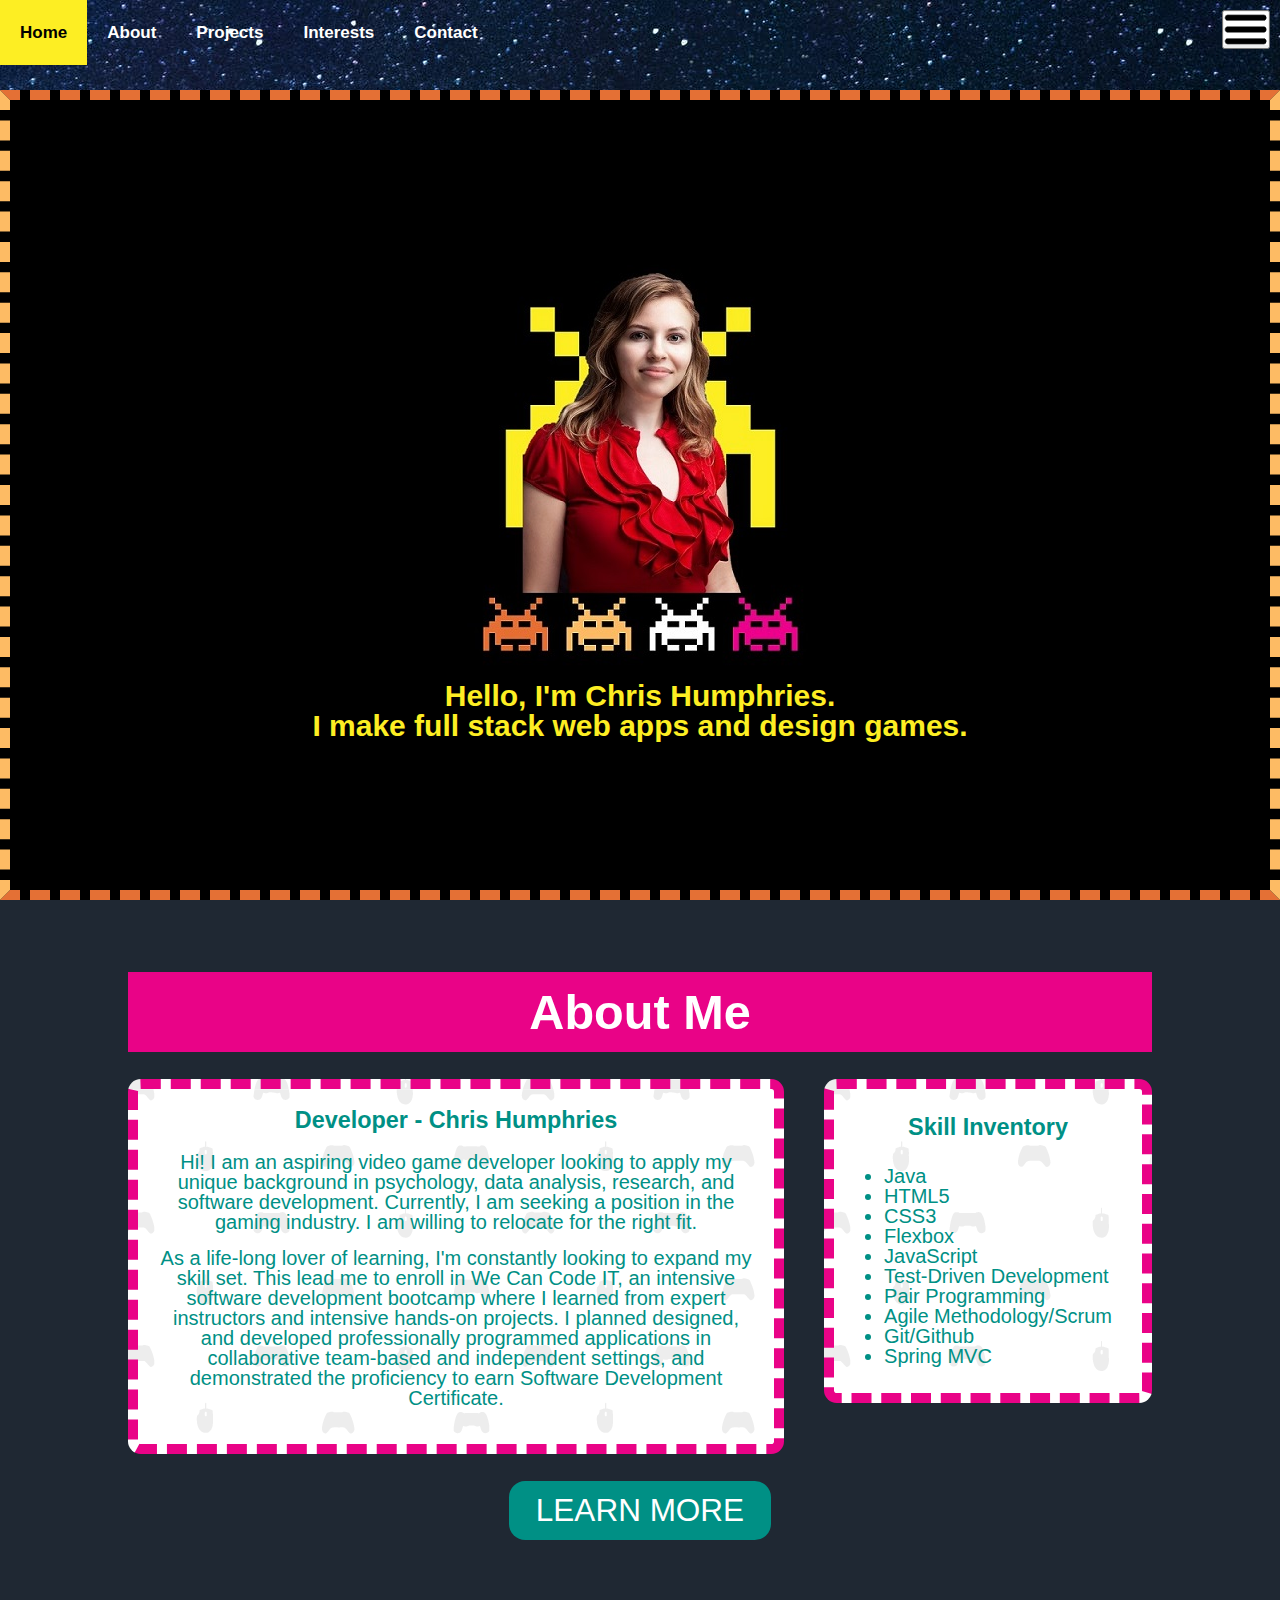
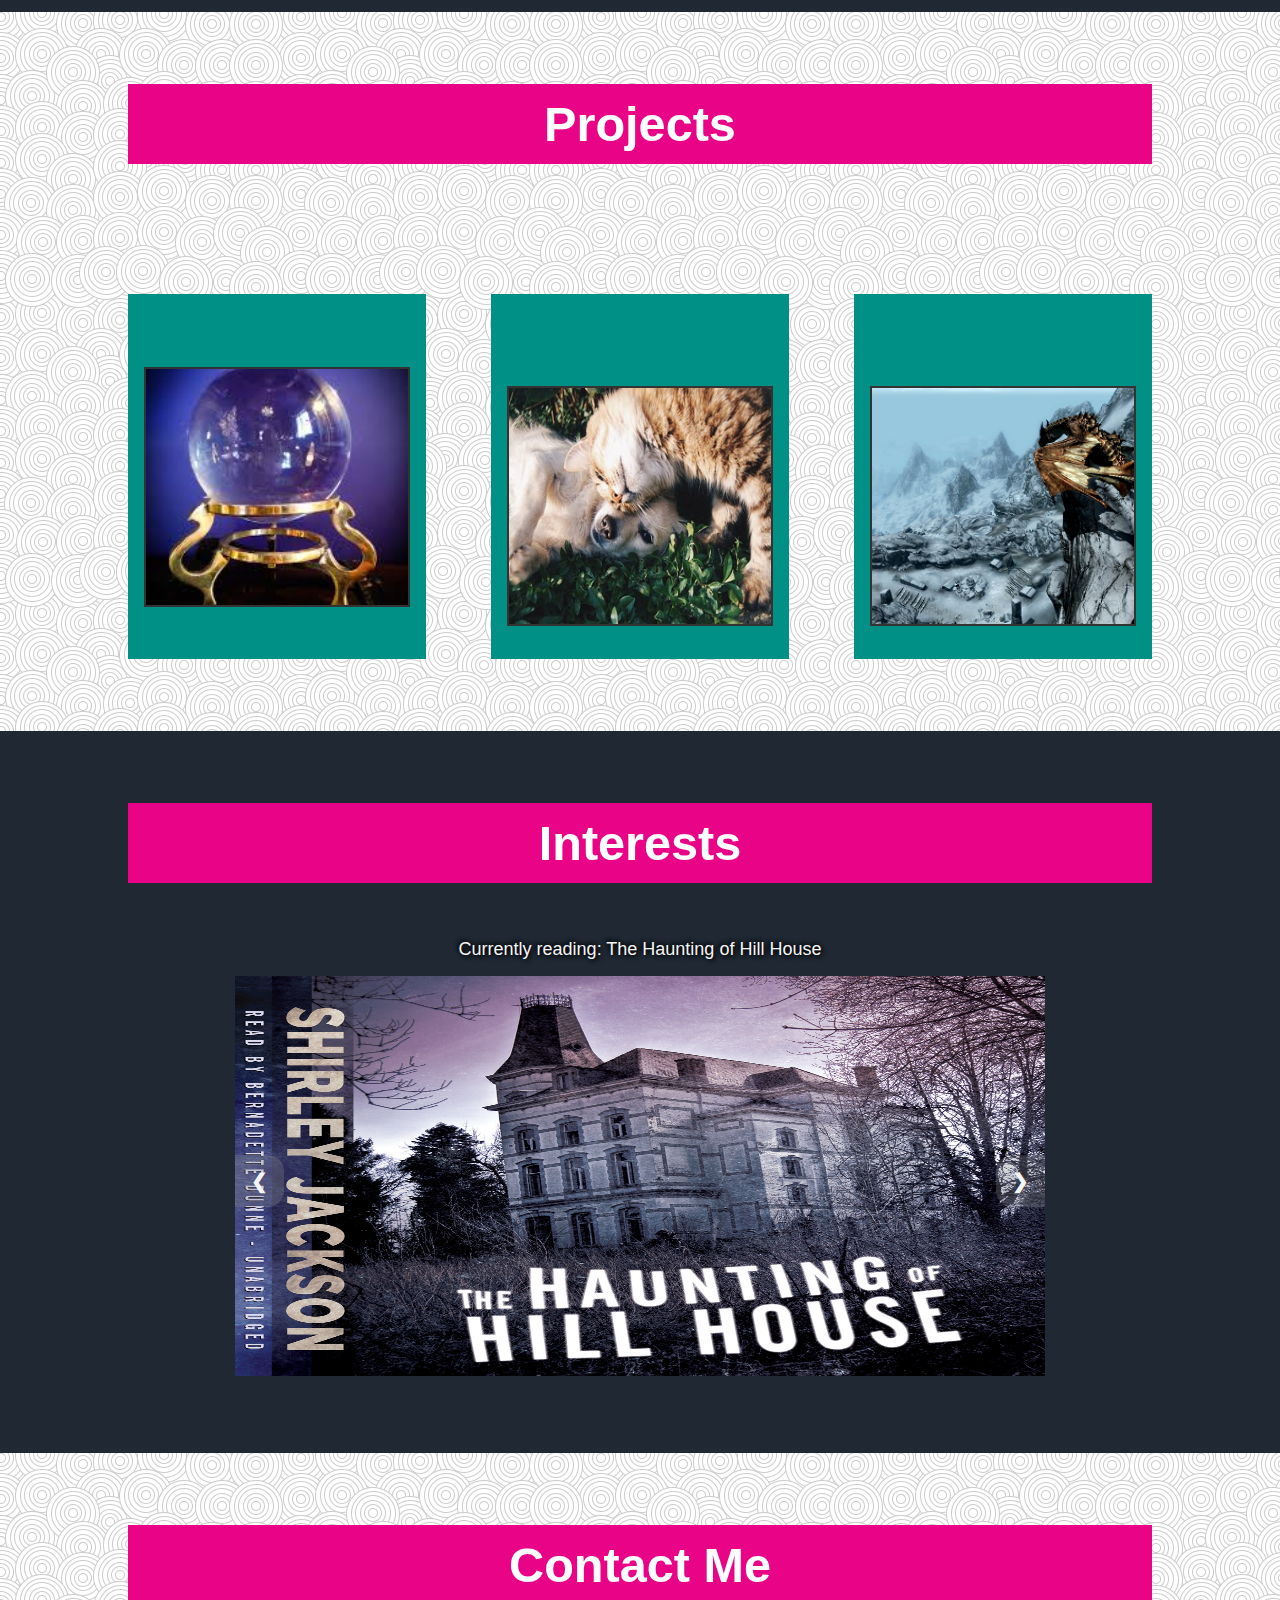
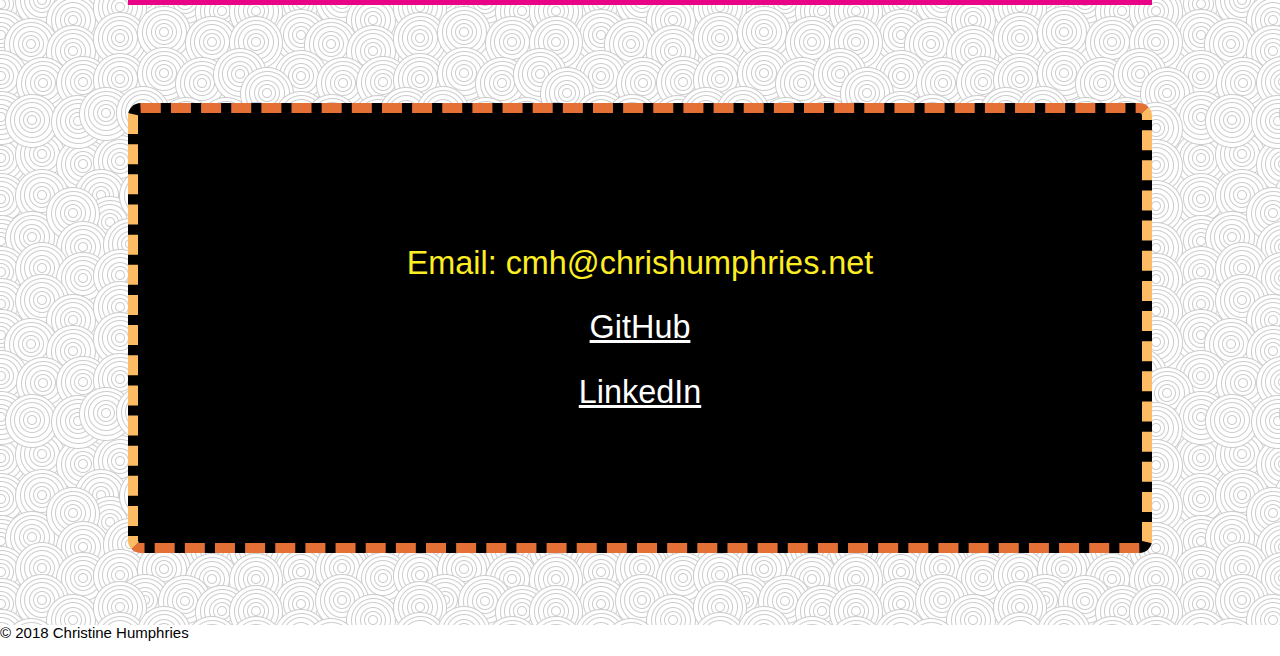
==== commit 6df95b33: "background updates" ====
--- a/index.html
+++ b/index.html
@@ -115,8 +115,8 @@
                                 </div>
                                 <div class="modal-body">
 
-                                    <p>Develop a console application that allows a user to admit and adopt virtual pets, take
-                                        care of pet needs, and implements a game tick function.</p>
+                                    <p>A console application that allows a user to admit and adopt virtual pets, care for pets,
+                                        while implementing a game tick function.</p>
                                     <p>Techology Used:</p>
 
                                     <p>Java</p>
--- a/style.css
+++ b/style.css
@@ -13,6 +13,7 @@
     --borderColor2: #FDBB64; 
     --headerColor: #E90387;
     --textColor: #009085;
+    --sectionColor:#1F2833;
 }
 
 
@@ -77,7 +78,6 @@
  h2 {
      background:var(--headerColor);
     color: white;
-    font-family: url(/fonts/PressStart2P.ttf);
     height: 5rem;
     width: 100vw;
     margin: 2rem auto;
@@ -108,20 +108,21 @@
 section > * {
     max-width: 135vh;
     width: 80%;
-	margin: 0 auto;
+    margin: 0 auto;
+    
 }
 
 section ul {
     padding-left: 1em;
 }
+main section:nth-child(even) {
+    background-image: url("webpage/swirl_pattern.png");
+    background-repeat: repeat;
+    overflow: hidden;
+}
+
 main section:nth-child(odd) {
-    background-image: url("webpage/swirl_pattern.png");
-    background-repeat: repeat-x;
-    overflow: hidden;
-}
-
-main section:nth-child(even) {
-    background: #EDF5E1;
+    background: var(--sectionColor);
 }
 
 
@@ -142,7 +143,7 @@
 
 #bio, #currentSkills {
     background-image: url("webpage/gaming-pattern.png");
-    background-repeat: repeat-x;
+    background-repeat: repeat;
     overflow: hidden;
     border: 10px dashed var(--headerColor);
     color: var(--textColor);
@@ -297,7 +298,7 @@
  
   .modal-content{
     background-image: url("webpage/gaming-pattern.png");
-    background-repeat: repeat-x, repeat-y;
+    background-repeat: repeat;
     overflow: hidden;
     margin: 20% auto;
     width:50%;
@@ -567,7 +568,8 @@
     height: 60vh;
     display: flex;
     flex-direction: column;
-    background: white;
+    background-image: url("webpage/gaming-pattern.png");
+    background-repeat: repeat;
     padding: 3vh 3vh;
     border-radius: 1.8vh;
     box-shadow: 0 0 5px 5px #333;
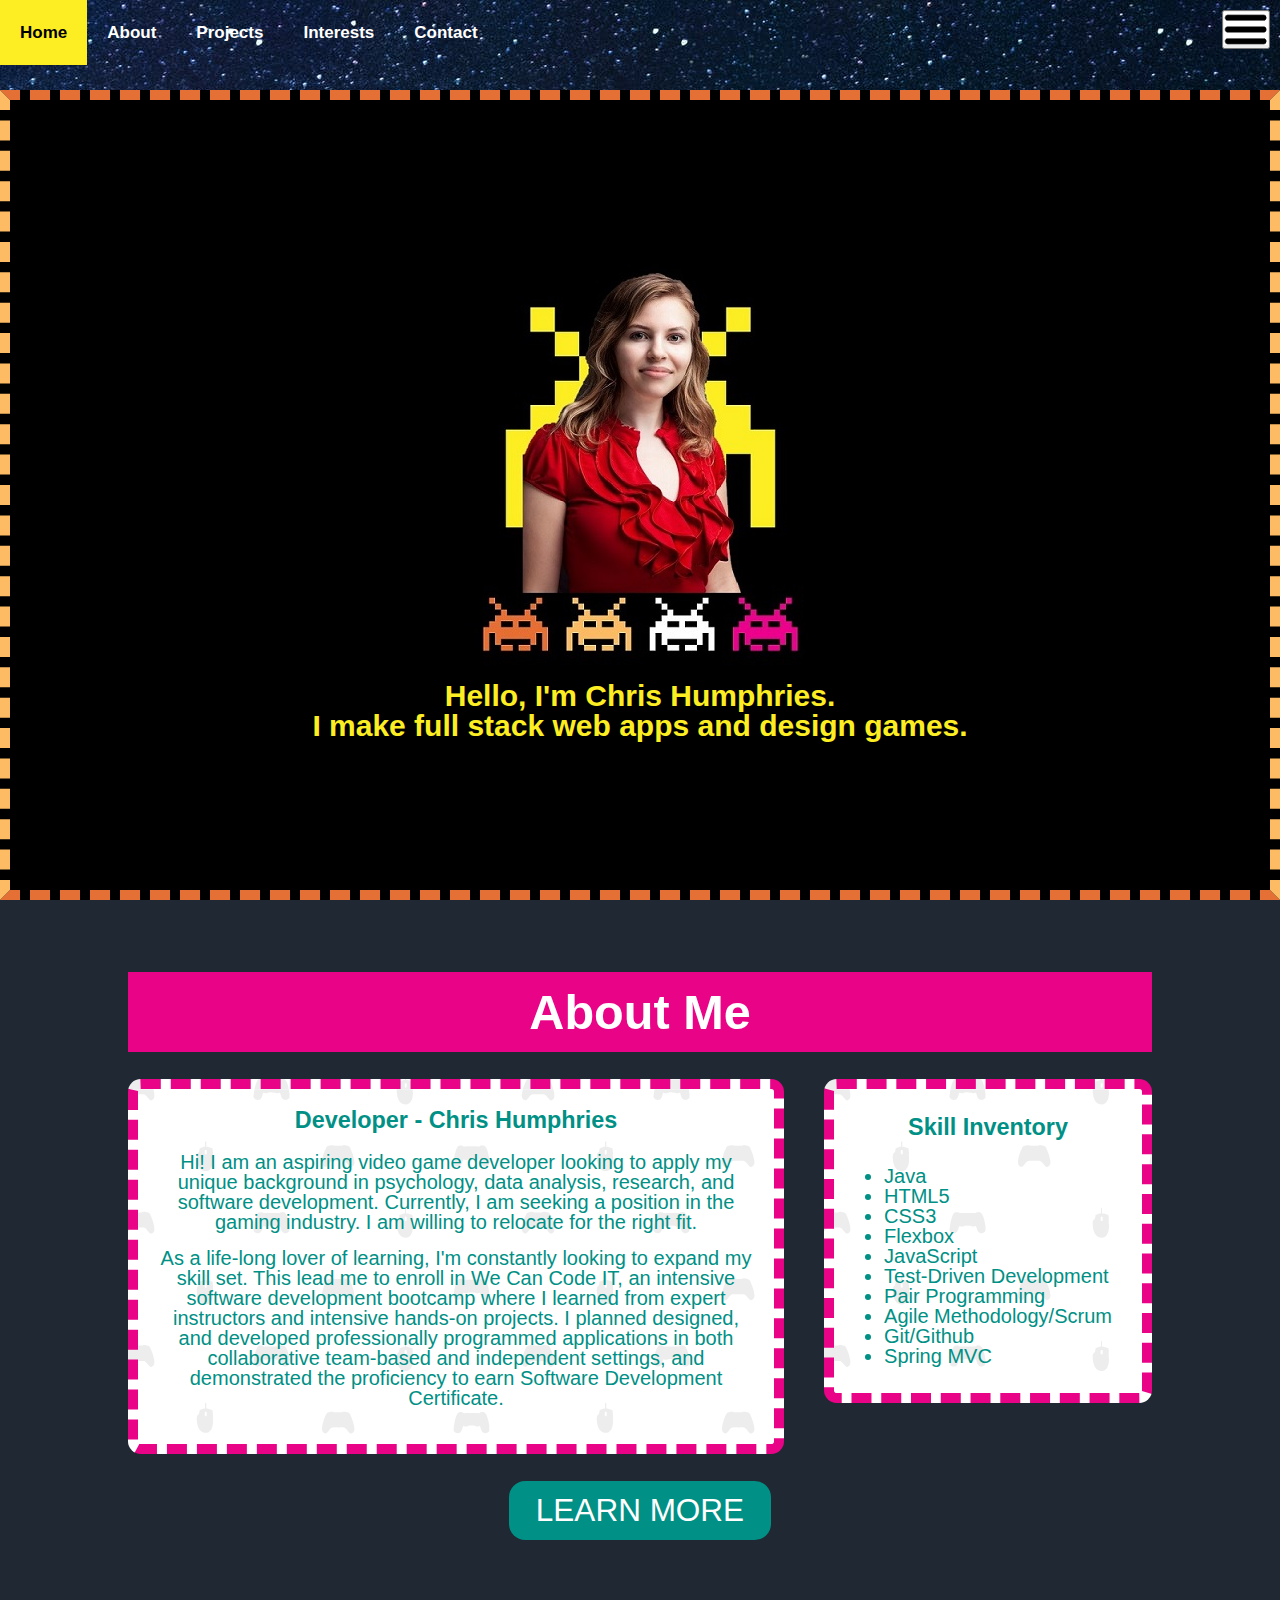
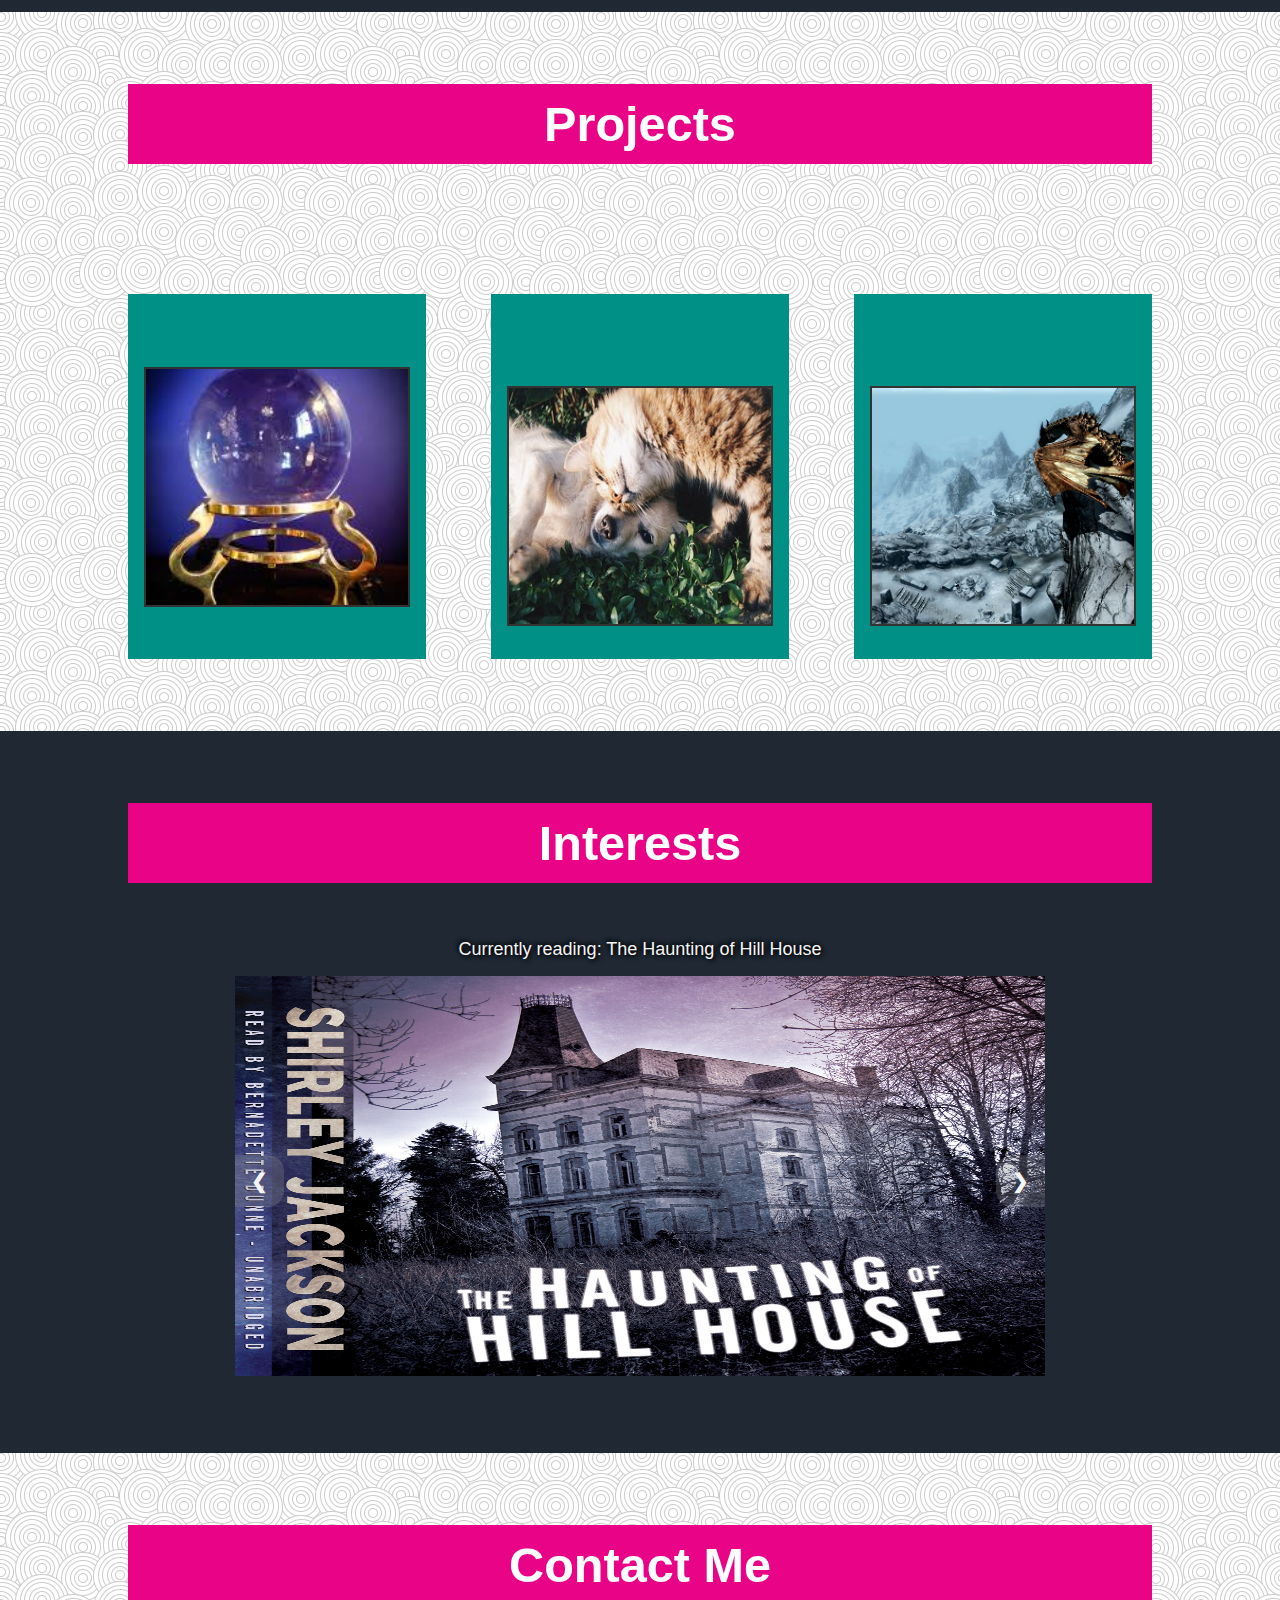
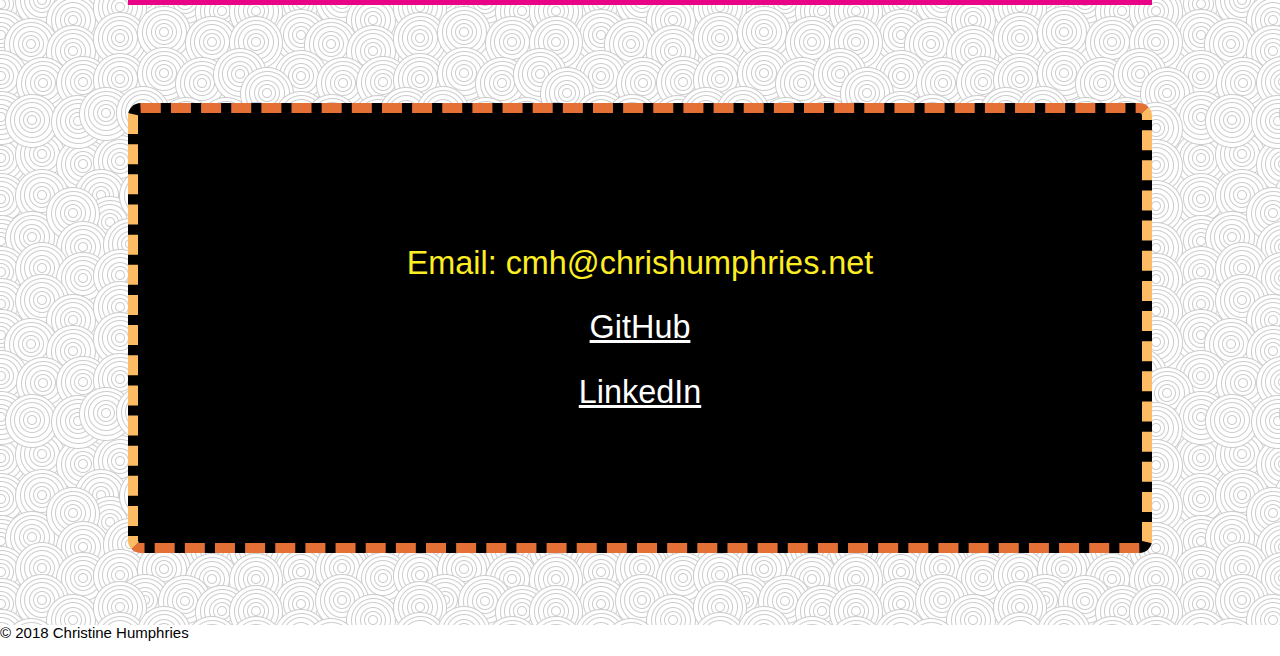
==== commit 1a1a3f21: "test change" ====
--- a/index.html
+++ b/index.html
@@ -34,7 +34,7 @@
                         <p> As a life-long lover of learning, I'm constantly looking to expand my skill set. This lead me to
                             enroll in We Can Code IT, an intensive software development bootcamp where I learned from expert
                             instructors and intensive hands-on projects. I planned designed, and developed professionally
-                            programmed applications in collaborative team-based and independent settings, and demonstrated
+                            programmed applications in both collaborative team-based and independent settings, and demonstrated
                             the proficiency to earn Software Development Certificate.
                         </p>
                     </div>
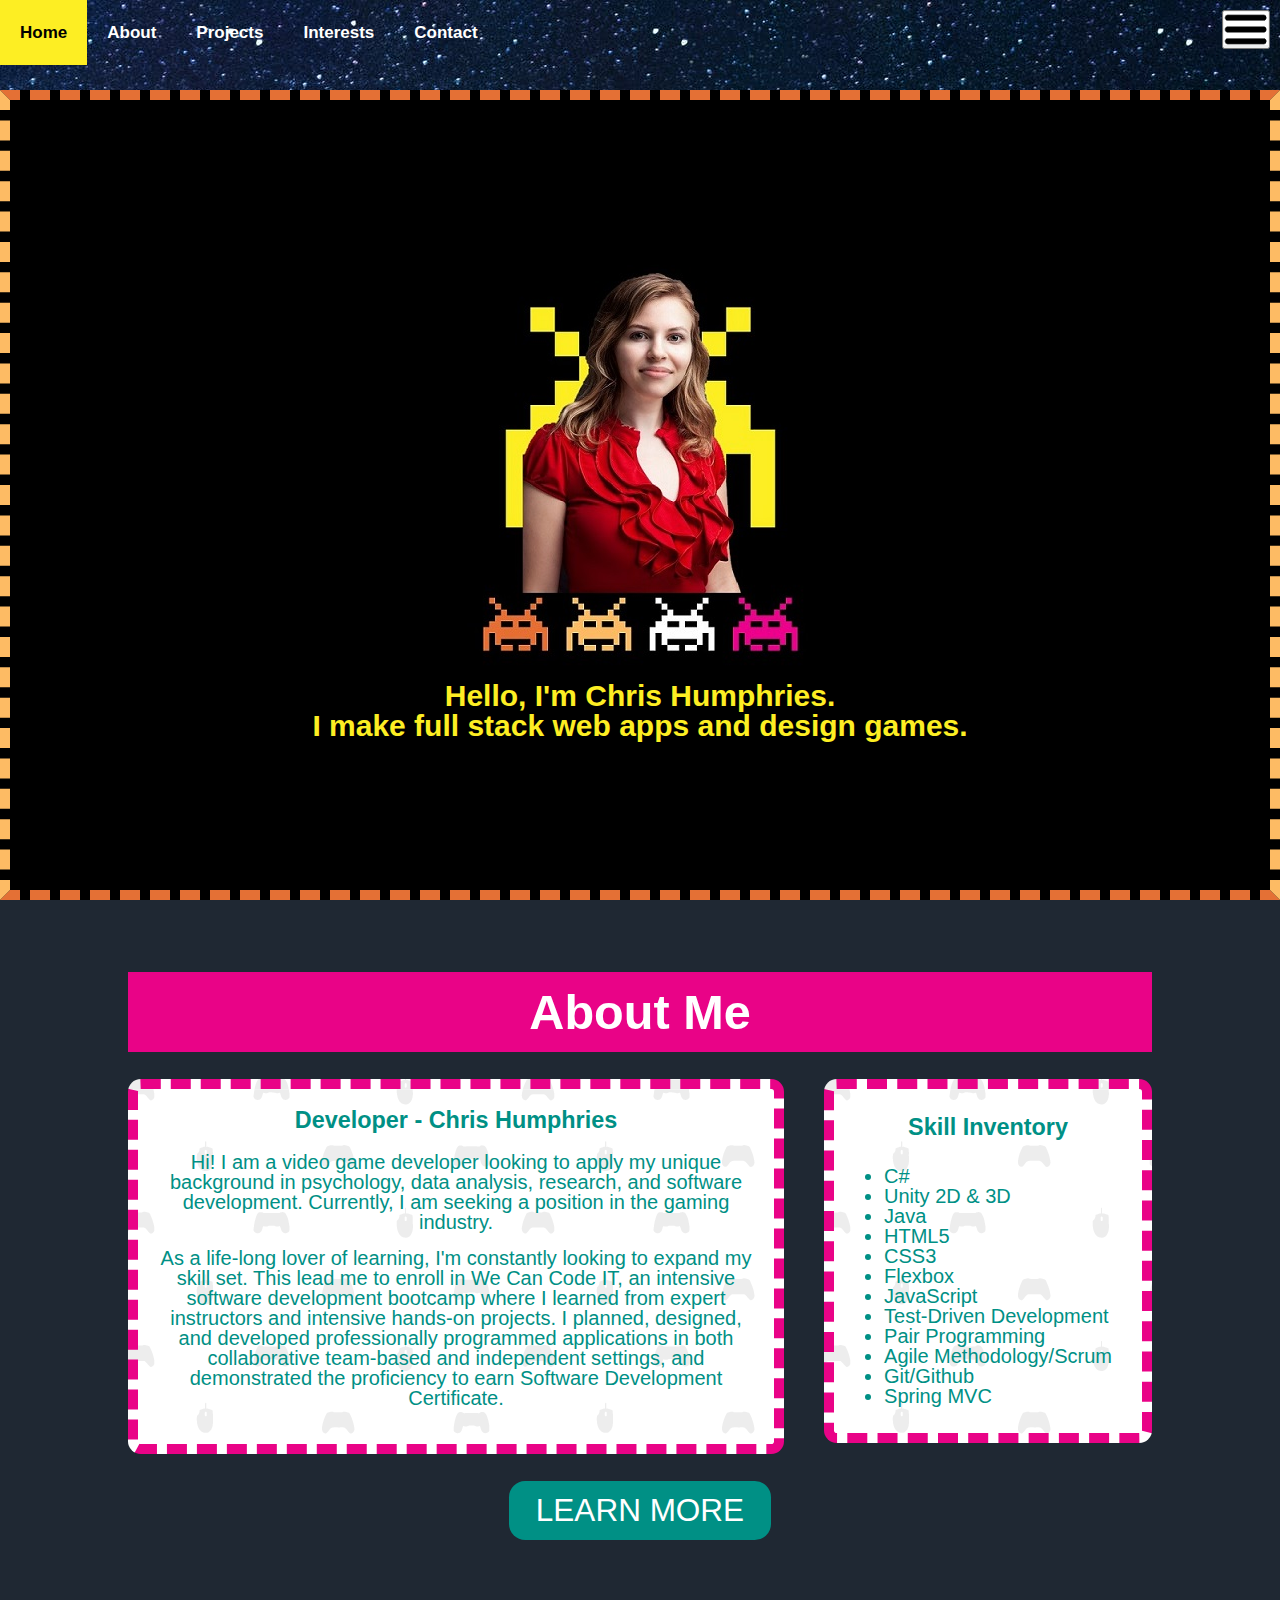
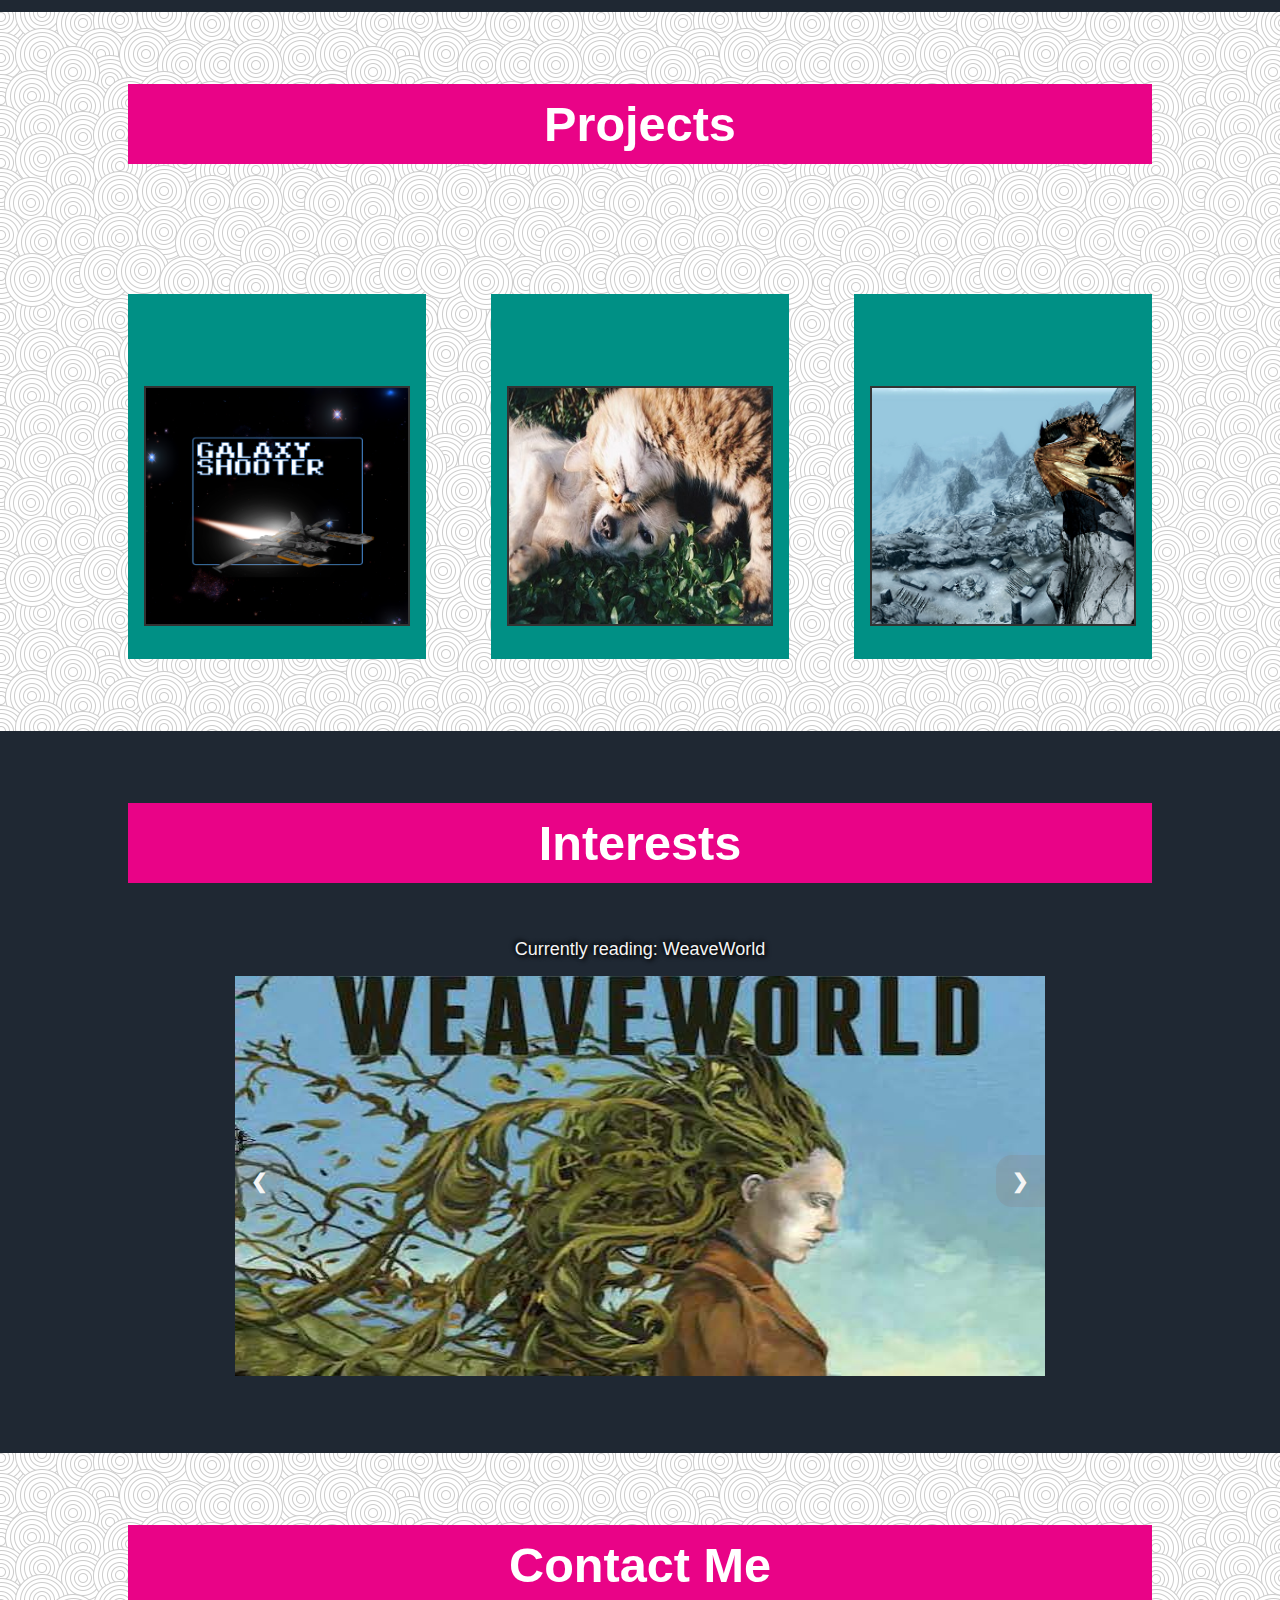
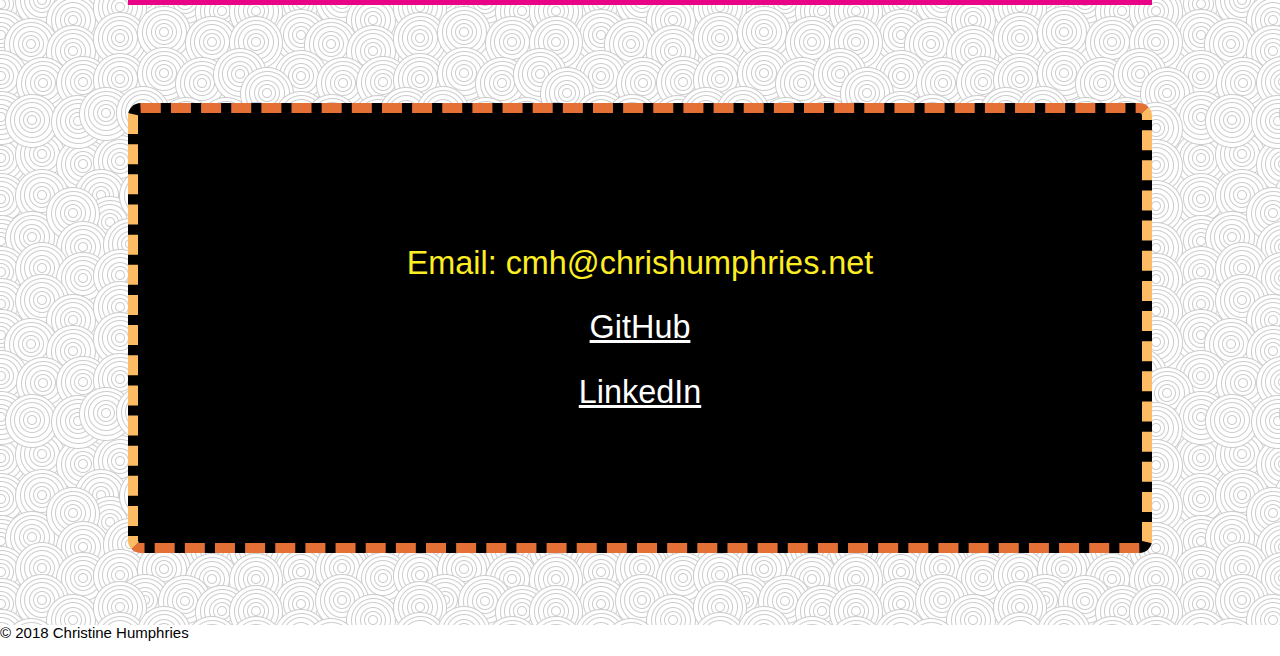
==== commit 2383d41d: "updates" ====
--- a/index.html
+++ b/index.html
@@ -26,15 +26,21 @@
                     <div id="bio">
                         <h3>Developer - Chris Humphries</h3>
                         <br>
-                        <p> Hi! I am an aspiring video game developer looking to apply my unique background in psychology, data
-                            analysis, research, and software development. Currently, I am seeking a position in the gaming
-                            industry. I am willing to relocate for the right fit.
+                        <p> Hi! I am a video game developer looking to apply my unique background in
+                            psychology, data
+                            analysis, research, and software development. Currently, I am seeking a position in the
+                            gaming
+                            industry.
 
                         </p>
-                        <p> As a life-long lover of learning, I'm constantly looking to expand my skill set. This lead me to
-                            enroll in We Can Code IT, an intensive software development bootcamp where I learned from expert
-                            instructors and intensive hands-on projects. I planned designed, and developed professionally
-                            programmed applications in both collaborative team-based and independent settings, and demonstrated
+                        <p> As a life-long lover of learning, I'm constantly looking to expand my skill set. This lead
+                            me to
+                            enroll in We Can Code IT, an intensive software development bootcamp where I learned from
+                            expert
+                            instructors and intensive hands-on projects. I planned, designed, and developed
+                            professionally
+                            programmed applications in both collaborative team-based and independent settings, and
+                            demonstrated
                             the proficiency to earn Software Development Certificate.
                         </p>
                     </div>
@@ -48,6 +54,8 @@
 
 
                             <ul>
+                                <li>C#</li>
+                                <li>Unity 2D & 3D</li>
                                 <li> Java</li>
                                 <li> HTML5</li>
                                 <li> CSS3</li>
@@ -78,7 +86,32 @@
                 <h2>Projects</h2>
                 <div id="projects">
 
-                    <article id="fortune">
+                    <article id="galaxy">
+                        <h3>Galaxy Shooter</h3>
+                        <img src="webpage/galaxy.PNG">
+                        <button id="modalBtn" class="button">Learn More</button>
+                        <div id="simpleModal" class="modal">
+                            <div class="modal-content">
+                                <div class="modal-header">
+                                    <span class="closeBtn">&times;</span>
+                                    <h3>Galaxy Shooter Project</h3>
+                                </div>
+                                <div class="modal-body">
+
+                                    <p>A 2D Galaxy Shooter Game
+                                    </p>
+                                    <p>Techology Used:</p>
+
+                                    <p>Unity</p>
+                                    <p>C#</p>
+                                    <a href="https://github.com/cmhumphries7/GalaxyShooter">View on GitHub</a>
+                                </div>
+
+                            </div>
+                        </div>
+                    </article>
+
+                    <!-- <article id="fortune">
                         <h3>Fortune Teller</h3>
                         <img src="webpage/future.jpg">
                         <button id="modalBtn" class="button">Learn More</button>
@@ -101,7 +134,7 @@
 
                             </div>
                         </div>
-                    </article>
+                    </article> -->
 
                     <article id="petsAmok">
                         <h3>Virtual Pets Amok</h3>
@@ -115,7 +148,8 @@
                                 </div>
                                 <div class="modal-body">
 
-                                    <p>A console application that allows a user to admit and adopt virtual pets, care for pets,
+                                    <p>A console application that allows a user to admit and adopt virtual pets, care
+                                        for pets,
                                         while implementing a game tick function.</p>
                                     <p>Techology Used:</p>
 
@@ -174,22 +208,22 @@
 
                     <!-- wrapper for slides -->
                     <div class="carouselImages">
-                        <img src="webpage/reading.jpg">
-
-                        <div class="text">Currently reading: The Haunting of Hill House
+                        <img src="webpage/weaveworld.jpg">
+
+                        <div class="text">Currently reading: WeaveWorld
                         </div>
 
                     </div>
 
                     <div class="carouselImages">
-                        <img src="webpage/playing.png">
-                        <div class="text">Currently playing: Life is Strange
+                        <img src="webpage/reddead.jpg">
+                        <div class="text">Currently playing: Red Dead Redemption 2
                         </div>
                     </div>
 
                     <div class="carouselImages">
-                        <img src="webpage/coding.png">
-                        <div class="text">Currently learning: Java, JavaScript, HTML5, and CSS
+                        <img src="webpage/gamedesign.jpg">
+                        <div class="text">Currently learning: Game Design
                         </div>
                     </div>
 
@@ -255,12 +289,16 @@
                     <a>Close</a>
                 </div>
                 <div id="modal-content">
-                    <p id="modalContent1">Highly motivated software developer, specializing in video game design. Fully trained within an Agile
-                        project framework, practical experience of coding in a full-stack environment, web design, and test-driven
+                    <p id="modalContent1">Highly motivated software developer, specializing in video game design. Fully
+                        trained within an Agile
+                        project framework, practical experience of coding in a full-stack environment, web design, and
+                        test-driven
                         development. Graduate of We Can Code IT, an intensive software development bootcamp.
                     </p>
-                    <p id="modalContent2">Previously employed as an Anti-Money Laundering Investigator, requiring strong analytical skills, implementing
-                        creative problem solving - often to technical challenges - and collaborating across various teams
+                    <p id="modalContent2">Previously employed as an Anti-Money Laundering Investigator, requiring
+                        strong analytical skills, implementing
+                        creative problem solving - often to technical challenges - and collaborating across various
+                        teams
                         and departments to produce timely, well-researched risk analyses. </p>
                 </div>
             </div>
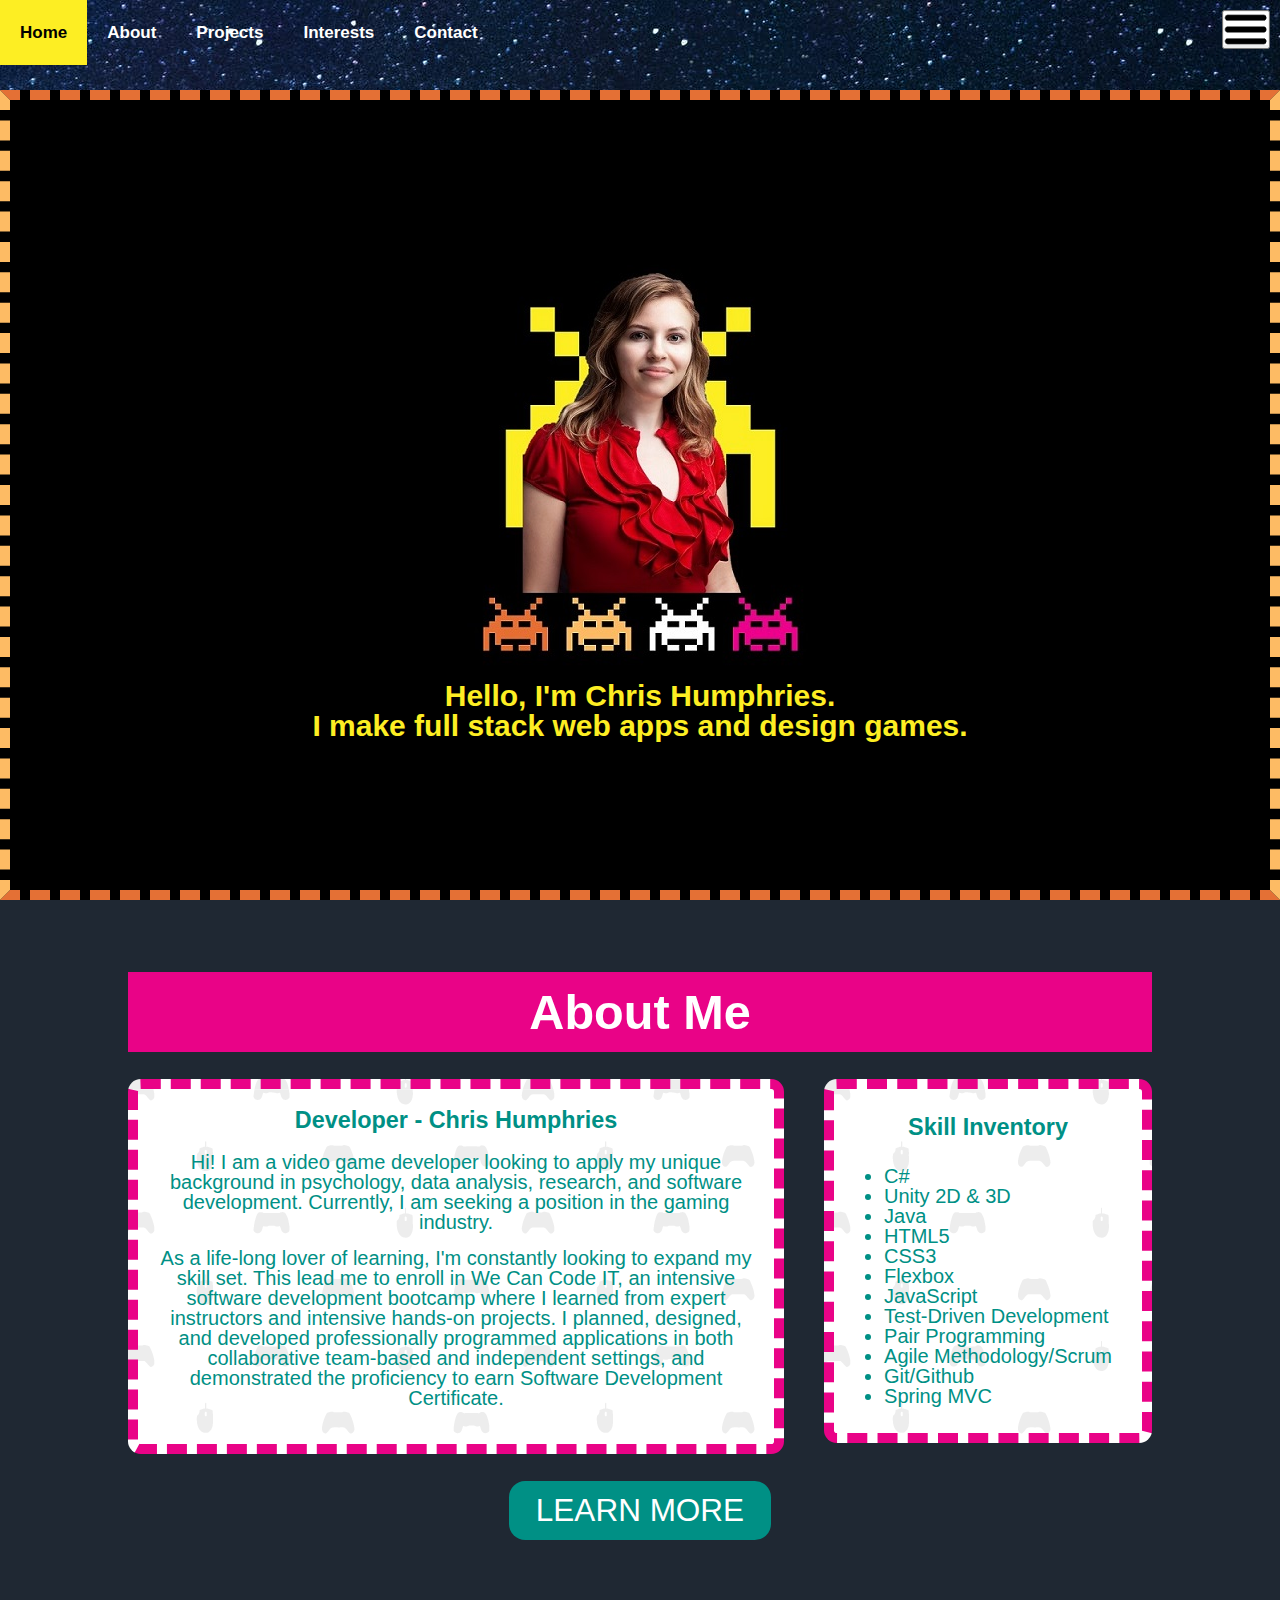
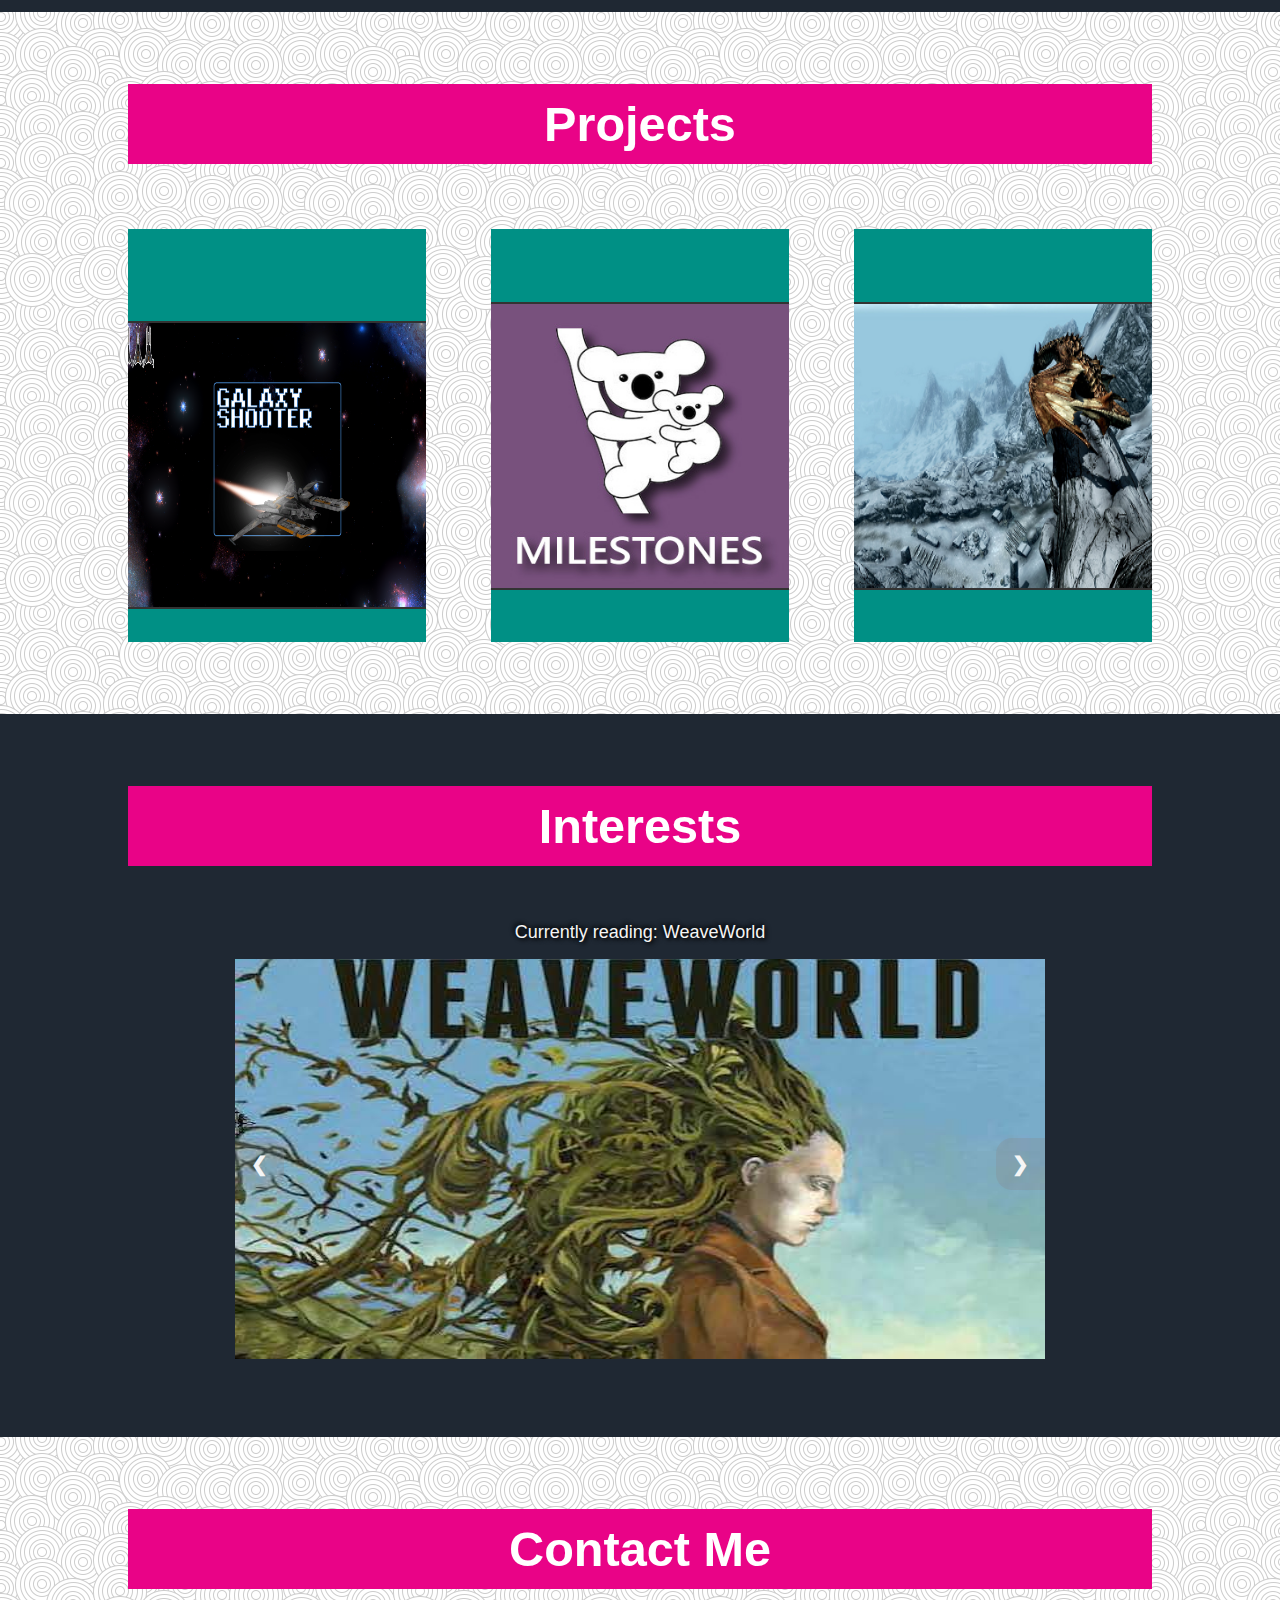
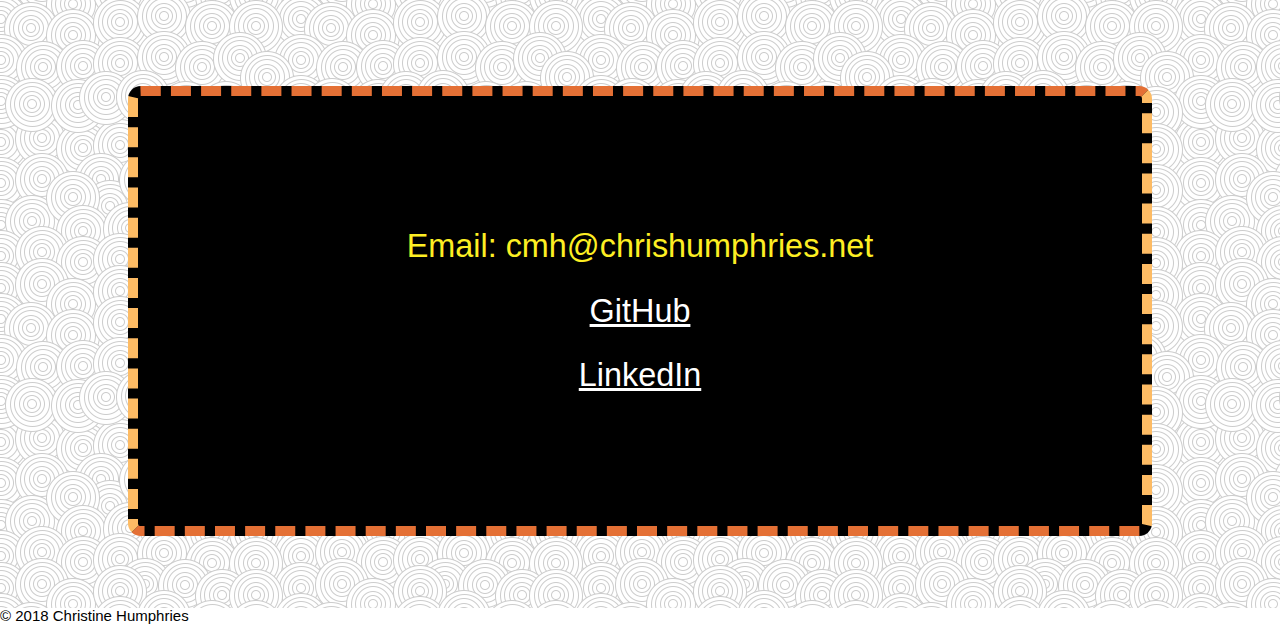
==== commit 87a912b4: "project updates" ====
--- a/index.html
+++ b/index.html
@@ -98,7 +98,9 @@
                                 </div>
                                 <div class="modal-body">
 
-                                    <p>A 2D Galaxy Shooter Game
+                                    <p>A 2D Galaxy Shooter Game that implements powerups, a player life system, score
+                                        tracking, and enemy AI behavior scripts. Includes animations, sound effects,
+                                        and UI design.
                                     </p>
                                     <p>Techology Used:</p>
 
@@ -111,61 +113,40 @@
                         </div>
                     </article>
 
-                    <!-- <article id="fortune">
-                        <h3>Fortune Teller</h3>
-                        <img src="webpage/future.jpg">
-                        <button id="modalBtn" class="button">Learn More</button>
-                        <div id="simpleModal" class="modal">
-                            <div class="modal-content">
-                                <div class="modal-header">
-                                    <span class="closeBtn">&times;</span>
-                                    <h3>Fortune Teller Project</h3>
-                                </div>
-                                <div class="modal-body">
-
-                                    <p>A console application that predicts the user's future depending on user input.
-                                    </p>
-                                    <p>Techology Used:</p>
-
-                                    <p>Java</p>
-                                    <a href="https://github.com/cmhumphries7/FortuneTeller">View on GitHub</a>
-
-                                </div>
-
-                            </div>
-                        </div>
-                    </article> -->
-
-                    <article id="petsAmok">
-                        <h3>Virtual Pets Amok</h3>
-                        <img src="webpage/amok.jpeg">
+                    <article id="milestones">
+                        <h3>Milestones</h3>
+                        <img src="webpage/milestones.jpg">
                         <button id="modalBtn2" class="button">Learn More</button>
                         <div id="simpleModal2" class="modal2">
                             <div class="modal-content">
                                 <div class="modal-header">
                                     <span class="closeBtn2">&times;</span>
-                                    <h3>Virtual Pets Amok</h3>
+                                    <h3>Milestones</h3>
                                 </div>
                                 <div class="modal-body">
 
-                                    <p>A console application that allows a user to admit and adopt virtual pets, care
-                                        for pets,
-                                        while implementing a game tick function.</p>
+                                    <p>An application that connects multi-generational family members using a simple
+                                        interface to share photos and statuses. Family members who are less tech-savvy
+                                        can easily view images and milestones of the children they care about, without
+                                        the clutter and complexity seen in other social media platforms today.</p>
                                     <p>Techology Used:</p>
 
                                     <p>Java</p>
-
-                                    <a href="https://github.com/cmhumphries7/virtual-pets-amok">View on GitHub
+                                    <p>JavaScript</p>
+                                    <p>HTML</p>
+                                    <p>CSS</p>
+
+                                    <a href="https://github.com/TeamGrandpa/scrapbook">View on GitHub
                                     </a>
                                 </div>
 
                             </div>
                         </div>
-
                     </article>
 
+
                     <article id="fullStack">
-                        <h3>Full-stack Reviews Site</h3>
+                        <h3>Reviews Site</h3>
                         <img src="webpage/dragon.png">
                         <button id="modalBtn3" class="button">Learn More</button>
                         <div id="simpleModal3" class="modal3">
--- a/style.css
+++ b/style.css
@@ -210,7 +210,7 @@
     display:grid;
     grid-template-columns: repeat(3, 1fr);
     grid-column-gap: 2em;
-    margin-top: 4em;
+    margin-top: 2em;
 }
 
 #projects article {
@@ -221,14 +221,14 @@
     background: var(--textColor);
     padding: .5em .5em;
 
-    position: relative;
+    /* position: relative; */
     overflow: hidden;
 } 
 
 #projects article img {
-    width: 100%;
-    height: 15rem;
-    object-fit: cover;
+    width: 20rem;
+    height: 18rem;
+    object-fit: fill;
     border: 2px solid #333;
     opacity: 1;
 }
@@ -260,7 +260,7 @@
 
   #projects article:hover button {
     opacity: 1;
-    margin: 0 auto;
+    margin-top: 0.5em;
 
     padding: 1.5vh 3vh;
     background: var(--headerColor);
